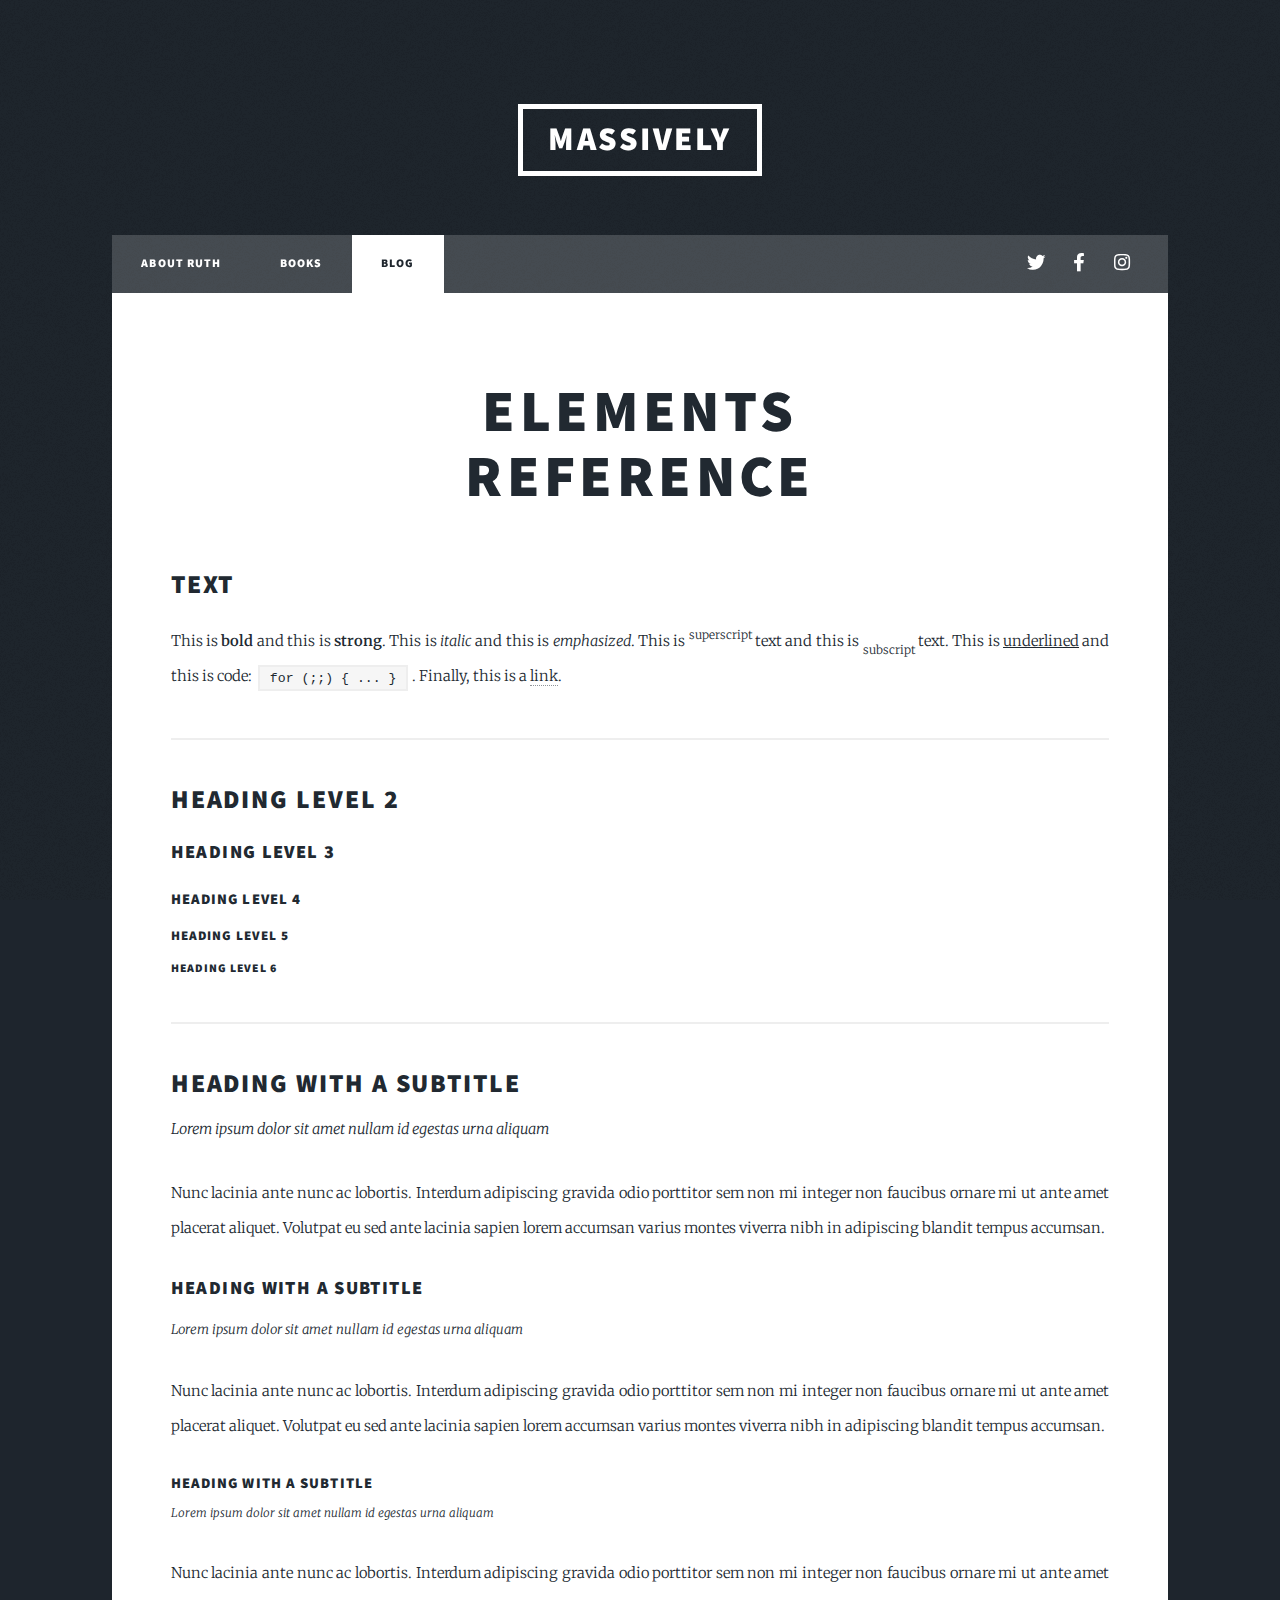
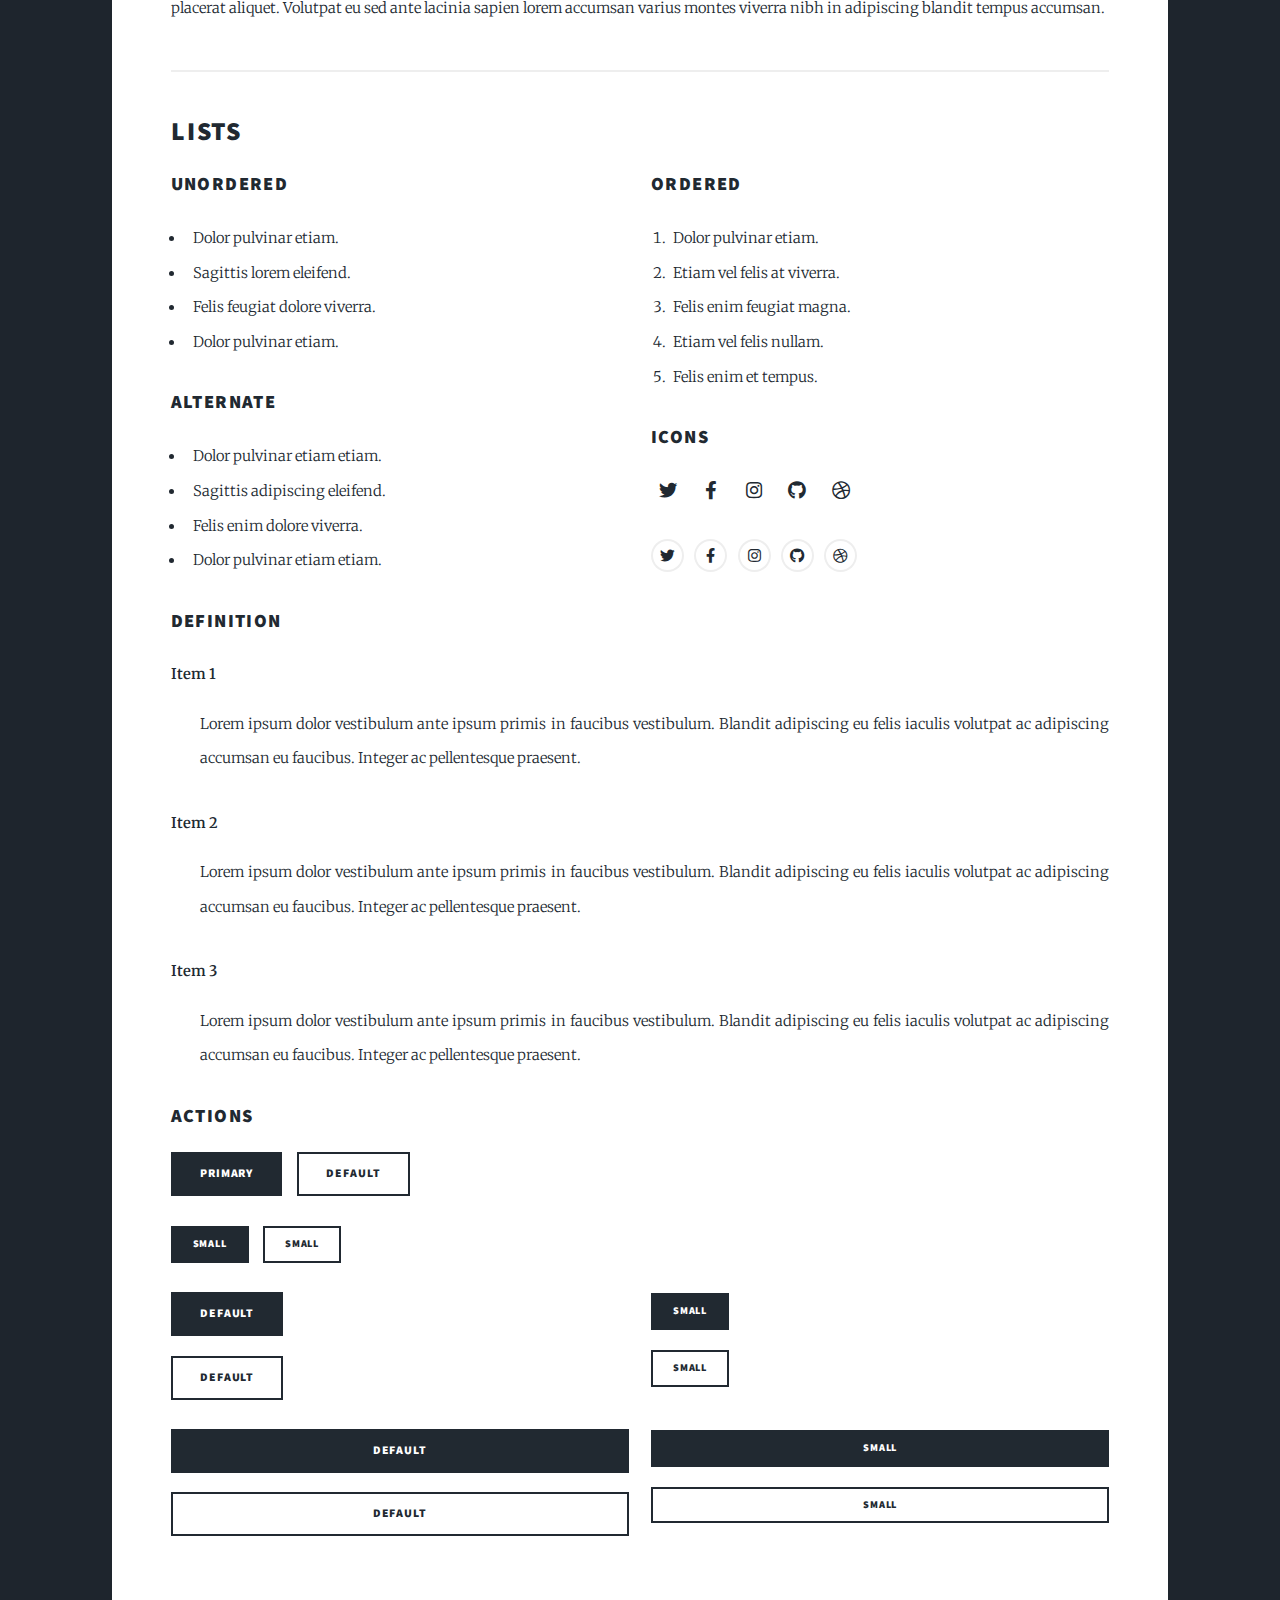
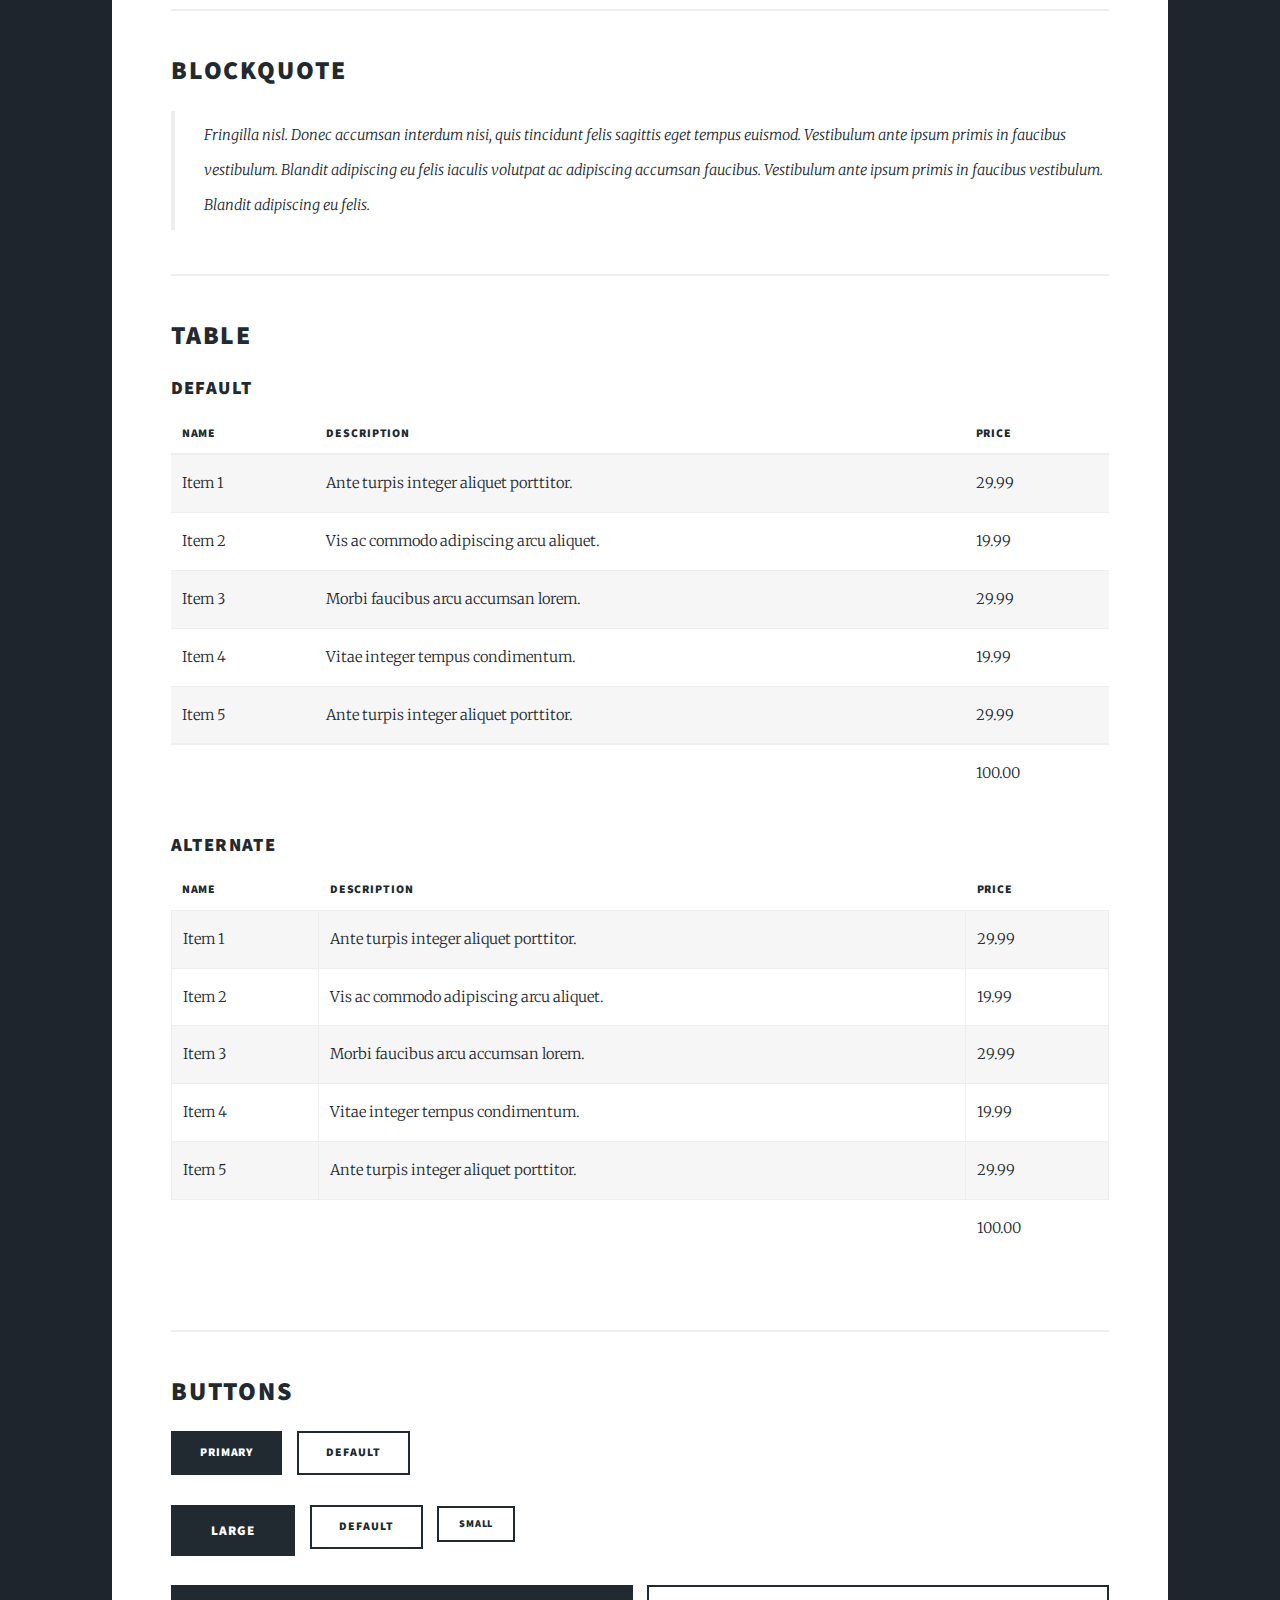
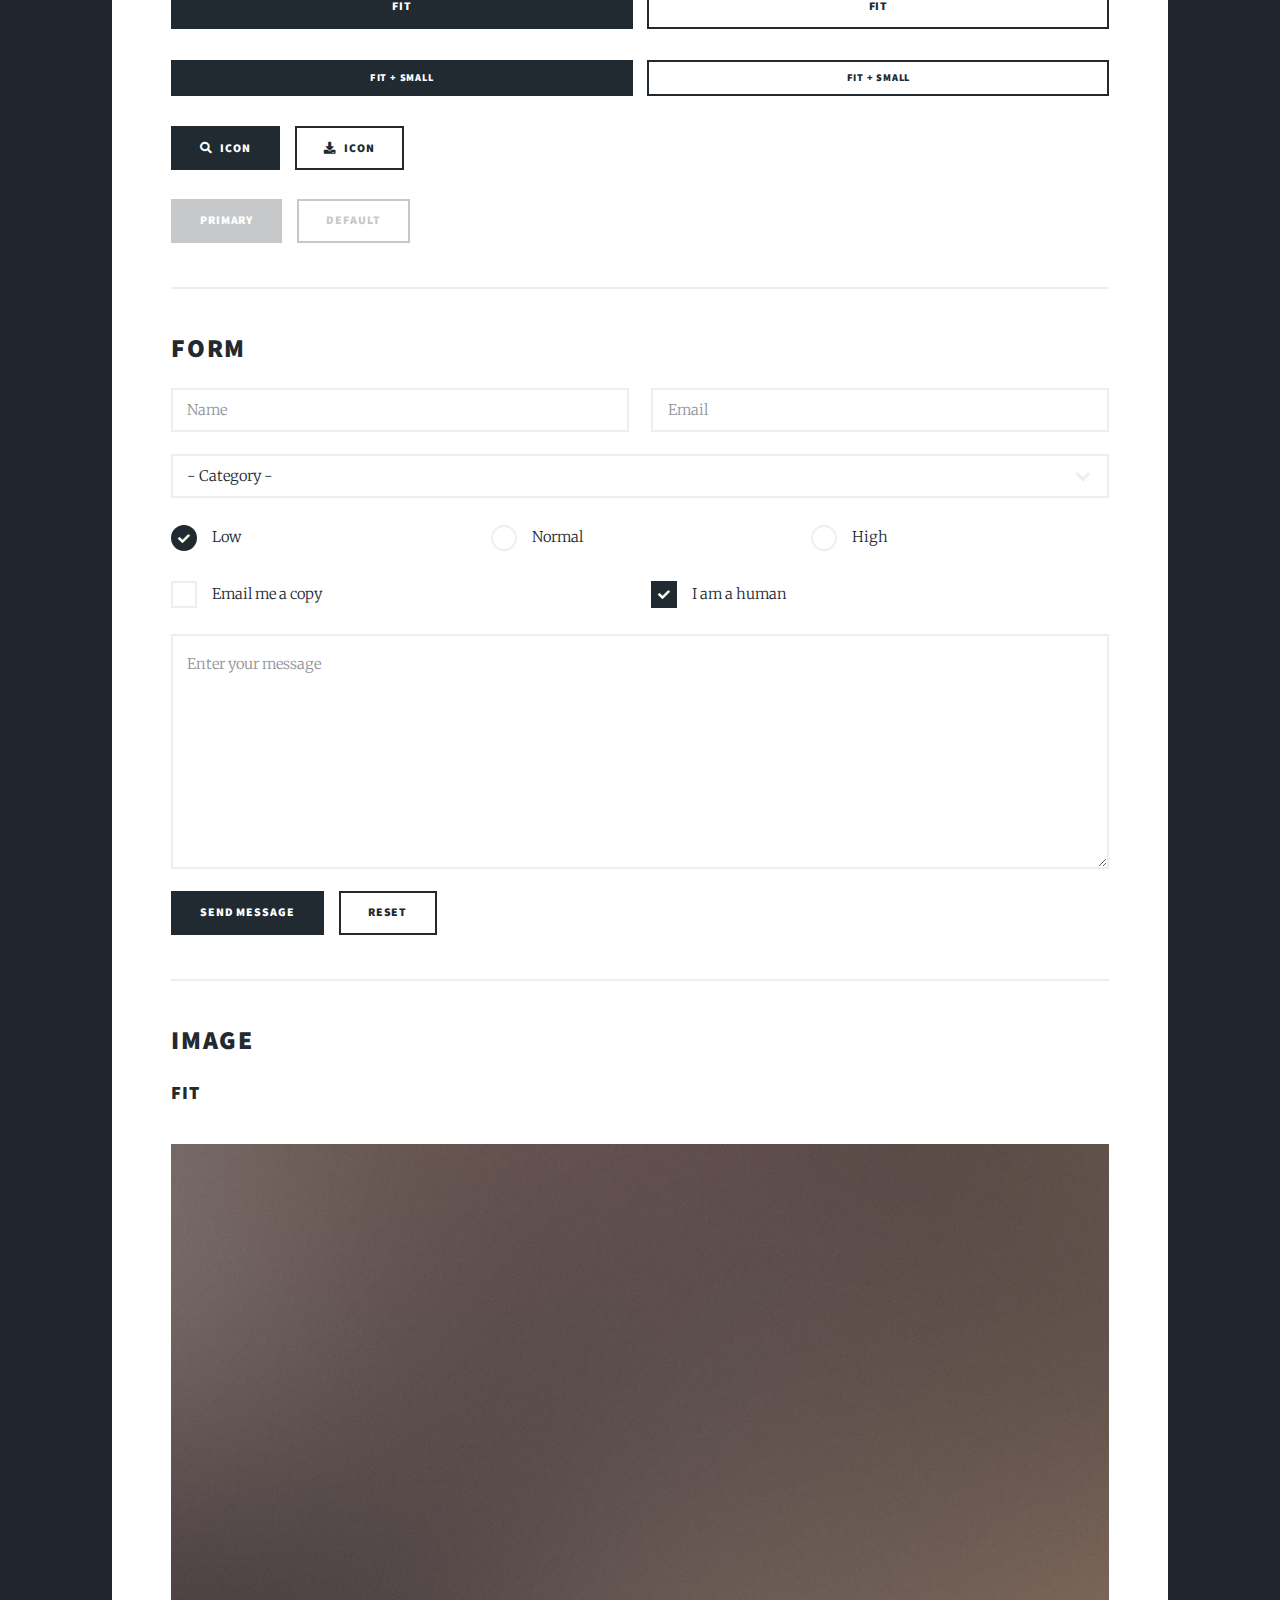
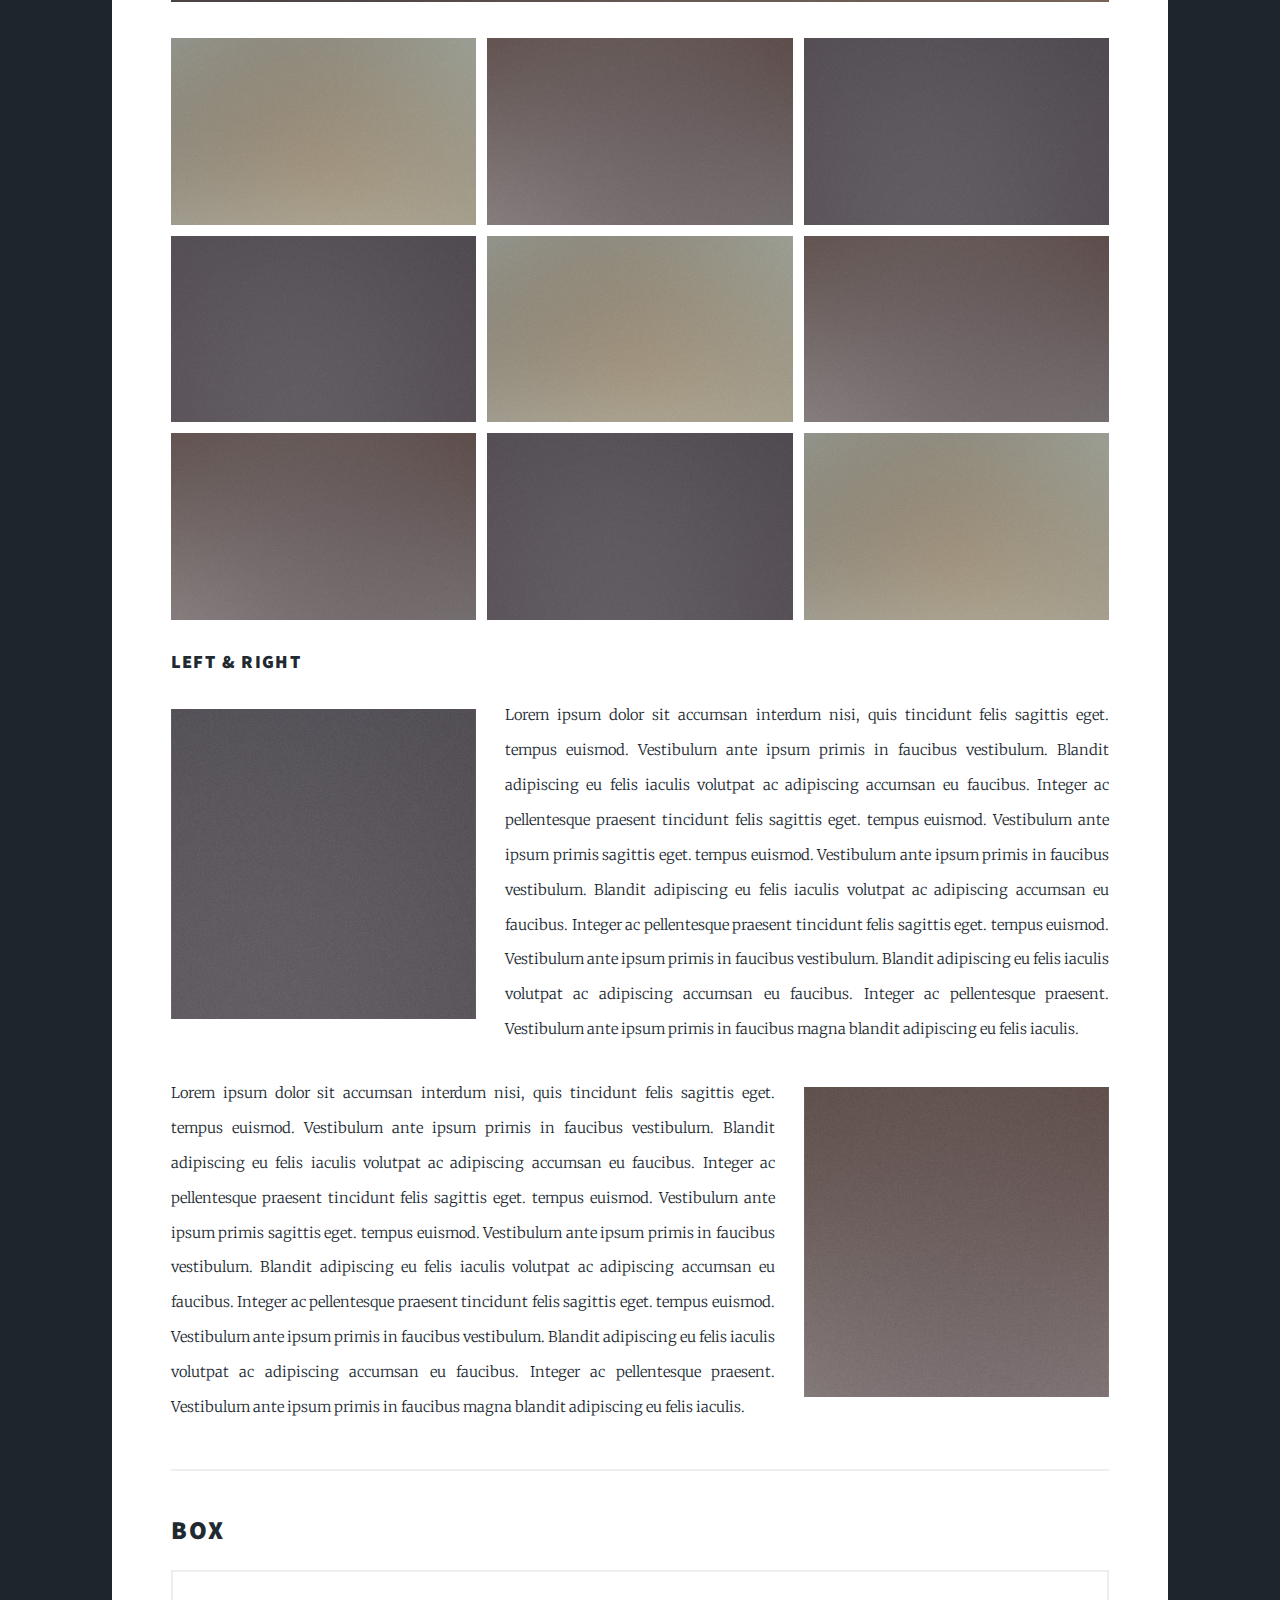
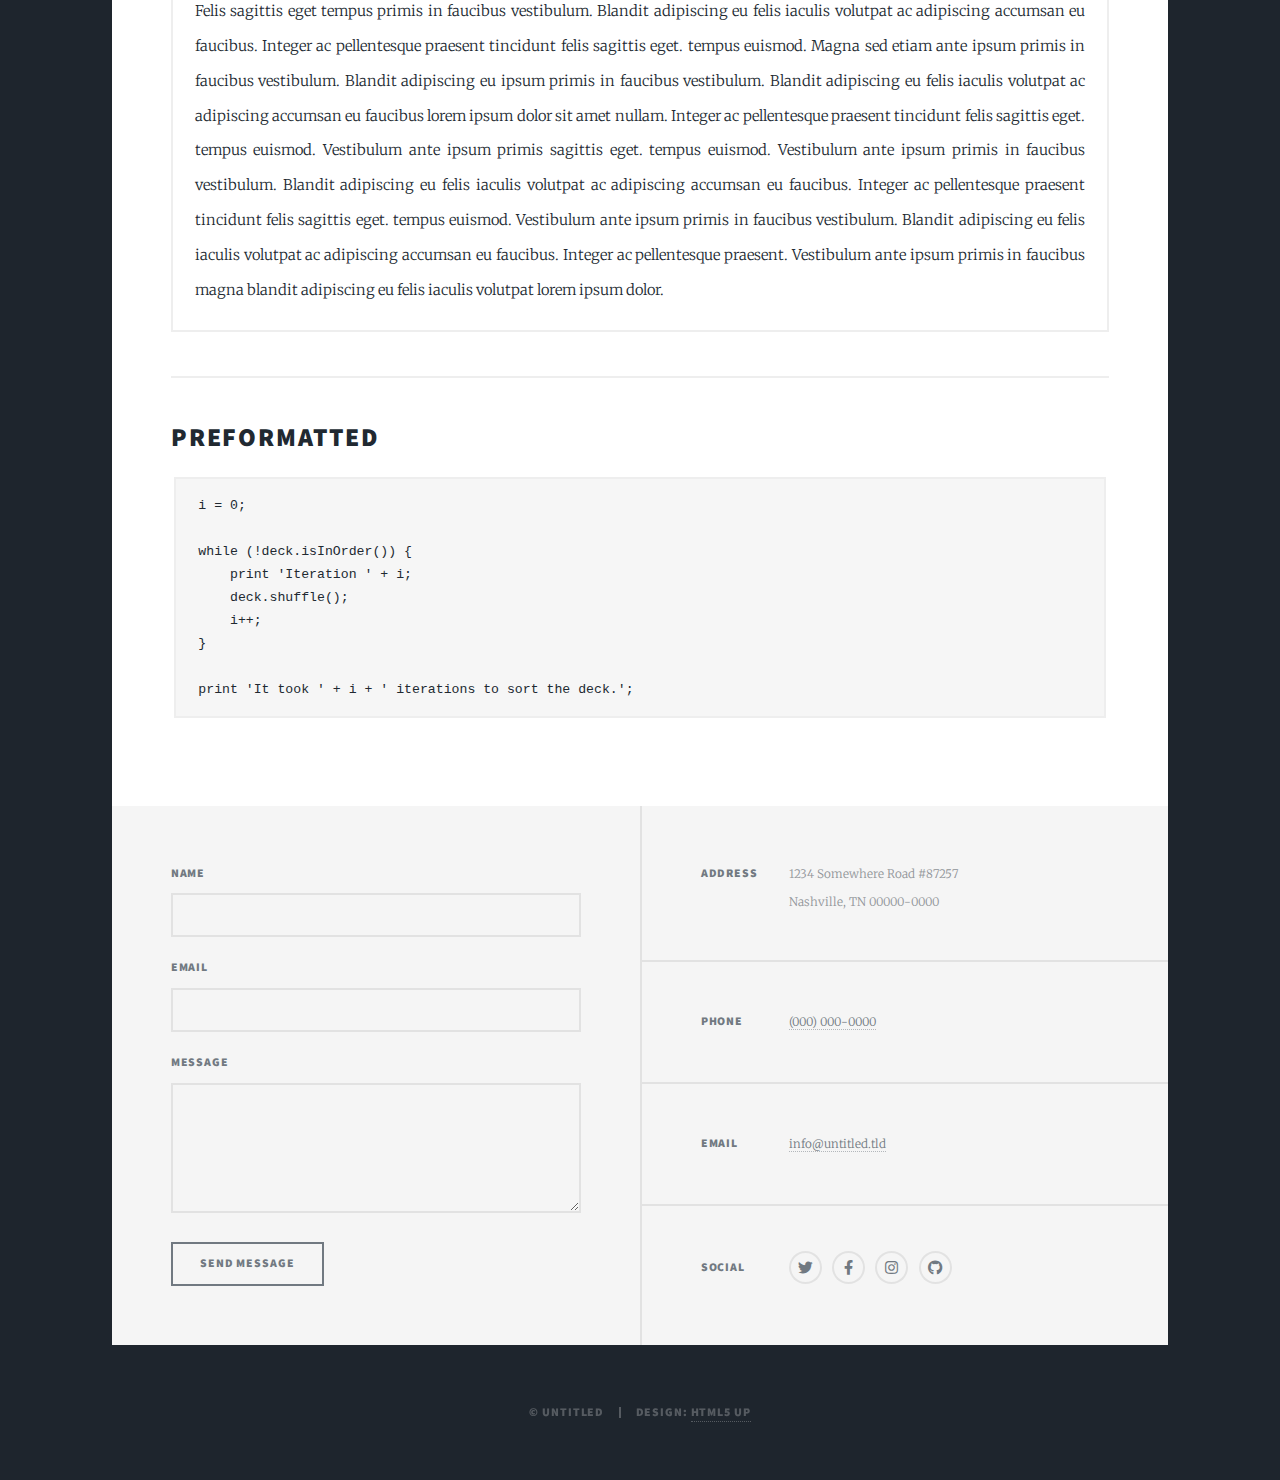
==== blog.html @ 045e9fd8 "basic changes" ====
<!DOCTYPE HTML>
<!--
	Massively by HTML5 UP
	html5up.net | @ajlkn
	Free for personal and commercial use under the CCA 3.0 license (html5up.net/license)
-->
<html>
	<head>
		<title>Elements Reference - Massively by HTML5 UP</title>
		<meta charset="utf-8" />
		<meta name="viewport" content="width=device-width, initial-scale=1, user-scalable=no" />
		<link rel="stylesheet" href="assets/css/main.css" />
		<noscript><link rel="stylesheet" href="assets/css/noscript.css" /></noscript>
	</head>
	<body class="is-preload">

		<!-- Wrapper -->
			<div id="wrapper">

				<!-- Header -->
					<header id="header">
						<a href="index.html" class="logo">Massively</a>
					</header>

				<!-- Nav -->
					<nav id="nav">
						<ul class="links">
							<li><a href="index.html">About Ruth</a></li>
							<li><a href="books.html">Books</a></li>
							<li class="active"><a href="blog.html">Blog</a></li>
						</ul>
						<ul class="icons">
							<li><a href="#" class="icon brands fa-twitter"><span class="label">Twitter</span></a></li>
							<li><a href="#" class="icon brands fa-facebook-f"><span class="label">Facebook</span></a></li>
							<li><a href="#" class="icon brands fa-instagram"><span class="label">Instagram</span></a></li>
						</ul>
					</nav>

				<!-- Main -->
					<div id="main">

						<!-- Post -->
							<section class="post">
								<header class="major">
									<h1>Elements<br />
									Reference</h1>
								</header>

								<!-- Text stuff -->
									<h2>Text</h2>
									<p>This is <b>bold</b> and this is <strong>strong</strong>. This is <i>italic</i> and this is <em>emphasized</em>.
									This is <sup>superscript</sup> text and this is <sub>subscript</sub> text.
									This is <u>underlined</u> and this is code: <code>for (;;) { ... }</code>.
									Finally, this is a <a href="#">link</a>.</p>
									<hr />
									<h2>Heading Level 2</h2>
									<h3>Heading Level 3</h3>
									<h4>Heading Level 4</h4>
									<h5>Heading Level 5</h5>
									<h6>Heading Level 6</h6>
									<hr />
									<header>
										<h2>Heading with a Subtitle</h2>
										<p>Lorem ipsum dolor sit amet nullam id egestas urna aliquam</p>
									</header>
									<p>Nunc lacinia ante nunc ac lobortis. Interdum adipiscing gravida odio porttitor sem non mi integer non faucibus ornare mi ut ante amet placerat aliquet. Volutpat eu sed ante lacinia sapien lorem accumsan varius montes viverra nibh in adipiscing blandit tempus accumsan.</p>
									<header>
										<h3>Heading with a Subtitle</h3>
										<p>Lorem ipsum dolor sit amet nullam id egestas urna aliquam</p>
									</header>
									<p>Nunc lacinia ante nunc ac lobortis. Interdum adipiscing gravida odio porttitor sem non mi integer non faucibus ornare mi ut ante amet placerat aliquet. Volutpat eu sed ante lacinia sapien lorem accumsan varius montes viverra nibh in adipiscing blandit tempus accumsan.</p>
									<header>
										<h4>Heading with a Subtitle</h4>
										<p>Lorem ipsum dolor sit amet nullam id egestas urna aliquam</p>
									</header>
									<p>Nunc lacinia ante nunc ac lobortis. Interdum adipiscing gravida odio porttitor sem non mi integer non faucibus ornare mi ut ante amet placerat aliquet. Volutpat eu sed ante lacinia sapien lorem accumsan varius montes viverra nibh in adipiscing blandit tempus accumsan.</p>

									<hr />

								<!-- Lists -->
									<h2>Lists</h2>
									<div class="row">
										<div class="col-6 col-12-small">

											<h3>Unordered</h3>
											<ul>
												<li>Dolor pulvinar etiam.</li>
												<li>Sagittis lorem eleifend.</li>
												<li>Felis feugiat dolore viverra.</li>
												<li>Dolor pulvinar etiam.</li>
											</ul>

											<h3>Alternate</h3>
											<ul class="alt">
												<li>Dolor pulvinar etiam etiam.</li>
												<li>Sagittis adipiscing eleifend.</li>
												<li>Felis enim dolore viverra.</li>
												<li>Dolor pulvinar etiam etiam.</li>
											</ul>

										</div>
										<div class="col-6 col-12-small">

											<h3>Ordered</h3>
											<ol>
												<li>Dolor pulvinar etiam.</li>
												<li>Etiam vel felis at viverra.</li>
												<li>Felis enim feugiat magna.</li>
												<li>Etiam vel felis nullam.</li>
												<li>Felis enim et tempus.</li>
											</ol>

											<h3>Icons</h3>
											<ul class="icons">
												<li><a href="#" class="icon brands fa-twitter"><span class="label">Twitter</span></a></li>
												<li><a href="#" class="icon brands fa-facebook-f"><span class="label">Facebook</span></a></li>
												<li><a href="#" class="icon brands fa-instagram"><span class="label">Instagram</span></a></li>
												<li><a href="#" class="icon brands fa-github"><span class="label">Github</span></a></li>
												<li><a href="#" class="icon brands fa-dribbble"><span class="label">Dribbble</span></a></li>
											</ul>
											<ul class="icons alt">
												<li><a href="#" class="icon brands alt fa-twitter"><span class="label">Twitter</span></a></li>
												<li><a href="#" class="icon brands alt fa-facebook-f"><span class="label">Facebook</span></a></li>
												<li><a href="#" class="icon brands alt fa-instagram"><span class="label">Instagram</span></a></li>
												<li><a href="#" class="icon brands alt fa-github"><span class="label">Github</span></a></li>
												<li><a href="#" class="icon brands alt fa-dribbble"><span class="label">Dribbble</span></a></li>
											</ul>

										</div>
									</div>
									<h3>Definition</h3>
									<dl>
										<dt>Item 1</dt>
										<dd>
											<p>Lorem ipsum dolor vestibulum ante ipsum primis in faucibus vestibulum. Blandit adipiscing eu felis iaculis volutpat ac adipiscing accumsan eu faucibus. Integer ac pellentesque praesent.</p>
										</dd>
										<dt>Item 2</dt>
										<dd>
											<p>Lorem ipsum dolor vestibulum ante ipsum primis in faucibus vestibulum. Blandit adipiscing eu felis iaculis volutpat ac adipiscing accumsan eu faucibus. Integer ac pellentesque praesent.</p>
										</dd>
										<dt>Item 3</dt>
										<dd>
											<p>Lorem ipsum dolor vestibulum ante ipsum primis in faucibus vestibulum. Blandit adipiscing eu felis iaculis volutpat ac adipiscing accumsan eu faucibus. Integer ac pellentesque praesent.</p>
										</dd>
									</dl>

									<h3>Actions</h3>
									<ul class="actions">
										<li><a href="#" class="button primary">Primary</a></li>
										<li><a href="#" class="button">Default</a></li>
									</ul>
									<ul class="actions small">
										<li><a href="#" class="button primary small">Small</a></li>
										<li><a href="#" class="button small">Small</a></li>
									</ul>
									<div class="row">
										<div class="col-6 col-12-small">
											<ul class="actions stacked">
												<li><a href="#" class="button primary">Default</a></li>
												<li><a href="#" class="button">Default</a></li>
											</ul>
										</div>
										<div class="col-6 col-12-small">
											<ul class="actions stacked">
												<li><a href="#" class="button primary small">Small</a></li>
												<li><a href="#" class="button small">Small</a></li>
											</ul>
										</div>
									</div>
									<div class="row">
										<div class="col-6 col-12-small">
											<ul class="actions stacked">
												<li><a href="#" class="button primary fit">Default</a></li>
												<li><a href="#" class="button fit">Default</a></li>
											</ul>
										</div>
										<div class="col-6 col-12-small">
											<ul class="actions stacked">
												<li><a href="#" class="button primary small fit">Small</a></li>
												<li><a href="#" class="button small fit">Small</a></li>
											</ul>
										</div>
									</div>

									<hr />

								<!-- Blockquote -->
									<h2>Blockquote</h2>
									<blockquote>Fringilla nisl. Donec accumsan interdum nisi, quis tincidunt felis sagittis eget tempus euismod. Vestibulum ante ipsum primis in faucibus vestibulum. Blandit adipiscing eu felis iaculis volutpat ac adipiscing accumsan faucibus. Vestibulum ante ipsum primis in faucibus vestibulum. Blandit adipiscing eu felis.</blockquote>

									<hr />

								<!-- Table -->
									<h2>Table</h2>

									<h3>Default</h3>
									<div class="table-wrapper">
										<table>
											<thead>
												<tr>
													<th>Name</th>
													<th>Description</th>
													<th>Price</th>
												</tr>
											</thead>
											<tbody>
												<tr>
													<td>Item 1</td>
													<td>Ante turpis integer aliquet porttitor.</td>
													<td>29.99</td>
												</tr>
												<tr>
													<td>Item 2</td>
													<td>Vis ac commodo adipiscing arcu aliquet.</td>
													<td>19.99</td>
												</tr>
												<tr>
													<td>Item 3</td>
													<td> Morbi faucibus arcu accumsan lorem.</td>
													<td>29.99</td>
												</tr>
												<tr>
													<td>Item 4</td>
													<td>Vitae integer tempus condimentum.</td>
													<td>19.99</td>
												</tr>
												<tr>
													<td>Item 5</td>
													<td>Ante turpis integer aliquet porttitor.</td>
													<td>29.99</td>
												</tr>
											</tbody>
											<tfoot>
												<tr>
													<td colspan="2"></td>
													<td>100.00</td>
												</tr>
											</tfoot>
										</table>
									</div>

									<h3>Alternate</h3>
									<div class="table-wrapper">
										<table class="alt">
											<thead>
												<tr>
													<th>Name</th>
													<th>Description</th>
													<th>Price</th>
												</tr>
											</thead>
											<tbody>
												<tr>
													<td>Item 1</td>
													<td>Ante turpis integer aliquet porttitor.</td>
													<td>29.99</td>
												</tr>
												<tr>
													<td>Item 2</td>
													<td>Vis ac commodo adipiscing arcu aliquet.</td>
													<td>19.99</td>
												</tr>
												<tr>
													<td>Item 3</td>
													<td> Morbi faucibus arcu accumsan lorem.</td>
													<td>29.99</td>
												</tr>
												<tr>
													<td>Item 4</td>
													<td>Vitae integer tempus condimentum.</td>
													<td>19.99</td>
												</tr>
												<tr>
													<td>Item 5</td>
													<td>Ante turpis integer aliquet porttitor.</td>
													<td>29.99</td>
												</tr>
											</tbody>
											<tfoot>
												<tr>
													<td colspan="2"></td>
													<td>100.00</td>
												</tr>
											</tfoot>
										</table>
									</div>

									<hr />

								<!-- Buttons -->
									<h2>Buttons</h2>
									<ul class="actions">
										<li><a href="#" class="button primary">Primary</a></li>
										<li><a href="#" class="button">Default</a></li>
									</ul>
									<ul class="actions">
										<li><a href="#" class="button primary large">Large</a></li>
										<li><a href="#" class="button">Default</a></li>
										<li><a href="#" class="button small">Small</a></li>
									</ul>
									<ul class="actions fit">
										<li><a href="#" class="button primary fit">Fit</a></li>
										<li><a href="#" class="button fit">Fit</a></li>
									</ul>
									<ul class="actions fit small">
										<li><a href="#" class="button primary fit small">Fit + Small</a></li>
										<li><a href="#" class="button fit small">Fit + Small</a></li>
									</ul>
									<ul class="actions">
										<li><a href="#" class="button primary icon solid fa-search">Icon</a></li>
										<li><a href="#" class="button icon solid fa-download">Icon</a></li>
									</ul>
									<ul class="actions">
										<li><span class="button primary disabled">Primary</span></li>
										<li><span class="button disabled">Default</span></li>
									</ul>

									<hr />

								<!-- Form -->
									<h2>Form</h2>

									<form method="post" action="#">
										<div class="row gtr-uniform">
											<div class="col-6 col-12-xsmall">
												<input type="text" name="demo-name" id="demo-name" value="" placeholder="Name" />
											</div>
											<div class="col-6 col-12-xsmall">
												<input type="email" name="demo-email" id="demo-email" value="" placeholder="Email" />
											</div>
											<!-- Break -->
											<div class="col-12">
												<select name="demo-category" id="demo-category">
													<option value="">- Category -</option>
													<option value="1">Manufacturing</option>
													<option value="1">Shipping</option>
													<option value="1">Administration</option>
													<option value="1">Human Resources</option>
												</select>
											</div>
											<!-- Break -->
											<div class="col-4 col-12-small">
												<input type="radio" id="demo-priority-low" name="demo-priority" checked>
												<label for="demo-priority-low">Low</label>
											</div>
											<div class="col-4 col-12-small">
												<input type="radio" id="demo-priority-normal" name="demo-priority">
												<label for="demo-priority-normal">Normal</label>
											</div>
											<div class="col-4 col-12-small">
												<input type="radio" id="demo-priority-high" name="demo-priority">
												<label for="demo-priority-high">High</label>
											</div>
											<!-- Break -->
											<div class="col-6 col-12-small">
												<input type="checkbox" id="demo-copy" name="demo-copy">
												<label for="demo-copy">Email me a copy</label>
											</div>
											<div class="col-6 col-12-small">
												<input type="checkbox" id="demo-human" name="demo-human" checked>
												<label for="demo-human">I am a human</label>
											</div>
											<!-- Break -->
											<div class="col-12">
												<textarea name="demo-message" id="demo-message" placeholder="Enter your message" rows="6"></textarea>
											</div>
											<!-- Break -->
											<div class="col-12">
												<ul class="actions">
													<li><input type="submit" value="Send Message" class="primary" /></li>
													<li><input type="reset" value="Reset" /></li>
												</ul>
											</div>
										</div>
									</form>

									<hr />

								<!-- Image -->
									<h2>Image</h2>

									<h3>Fit</h3>
									<span class="image fit"><img src="images/pic01.jpg" alt="" /></span>
									<div class="box alt">
										<div class="row gtr-50 gtr-uniform">
											<div class="col-4"><span class="image fit"><img src="images/pic02.jpg" alt="" /></span></div>
											<div class="col-4"><span class="image fit"><img src="images/pic03.jpg" alt="" /></span></div>
											<div class="col-4"><span class="image fit"><img src="images/pic04.jpg" alt="" /></span></div>
											<!-- Break -->
											<div class="col-4"><span class="image fit"><img src="images/pic04.jpg" alt="" /></span></div>
											<div class="col-4"><span class="image fit"><img src="images/pic02.jpg" alt="" /></span></div>
											<div class="col-4"><span class="image fit"><img src="images/pic03.jpg" alt="" /></span></div>
											<!-- Break -->
											<div class="col-4"><span class="image fit"><img src="images/pic03.jpg" alt="" /></span></div>
											<div class="col-4"><span class="image fit"><img src="images/pic04.jpg" alt="" /></span></div>
											<div class="col-4"><span class="image fit"><img src="images/pic02.jpg" alt="" /></span></div>
										</div>
									</div>

									<h3>Left &amp; Right</h3>
									<p><span class="image left"><img src="images/pic08.jpg" alt="" /></span>Lorem ipsum dolor sit accumsan interdum nisi, quis tincidunt felis sagittis eget. tempus euismod. Vestibulum ante ipsum primis in faucibus vestibulum. Blandit adipiscing eu felis iaculis volutpat ac adipiscing accumsan eu faucibus. Integer ac pellentesque praesent tincidunt felis sagittis eget. tempus euismod. Vestibulum ante ipsum primis sagittis eget. tempus euismod. Vestibulum ante ipsum primis in faucibus vestibulum. Blandit adipiscing eu felis iaculis volutpat ac adipiscing accumsan eu faucibus. Integer ac pellentesque praesent tincidunt felis sagittis eget. tempus euismod. Vestibulum ante ipsum primis in faucibus vestibulum. Blandit adipiscing eu felis iaculis volutpat ac adipiscing accumsan eu faucibus. Integer ac pellentesque praesent. Vestibulum ante ipsum primis in faucibus magna blandit adipiscing eu felis iaculis.</p>
									<p><span class="image right"><img src="images/pic09.jpg" alt="" /></span>Lorem ipsum dolor sit accumsan interdum nisi, quis tincidunt felis sagittis eget. tempus euismod. Vestibulum ante ipsum primis in faucibus vestibulum. Blandit adipiscing eu felis iaculis volutpat ac adipiscing accumsan eu faucibus. Integer ac pellentesque praesent tincidunt felis sagittis eget. tempus euismod. Vestibulum ante ipsum primis sagittis eget. tempus euismod. Vestibulum ante ipsum primis in faucibus vestibulum. Blandit adipiscing eu felis iaculis volutpat ac adipiscing accumsan eu faucibus. Integer ac pellentesque praesent tincidunt felis sagittis eget. tempus euismod. Vestibulum ante ipsum primis in faucibus vestibulum. Blandit adipiscing eu felis iaculis volutpat ac adipiscing accumsan eu faucibus. Integer ac pellentesque praesent. Vestibulum ante ipsum primis in faucibus magna blandit adipiscing eu felis iaculis.</p>

									<hr />

								<!-- Box -->
									<h2>Box</h2>
									<div class="box">
										<p>Felis sagittis eget tempus primis in faucibus vestibulum. Blandit adipiscing eu felis iaculis volutpat ac adipiscing accumsan eu faucibus. Integer ac pellentesque praesent tincidunt felis sagittis eget. tempus euismod. Magna sed etiam ante ipsum primis in faucibus vestibulum. Blandit adipiscing eu ipsum primis in faucibus vestibulum. Blandit adipiscing eu felis iaculis volutpat ac adipiscing accumsan eu faucibus lorem ipsum dolor sit amet nullam. Integer ac pellentesque praesent tincidunt felis sagittis eget. tempus euismod. Vestibulum ante ipsum primis sagittis eget. tempus euismod. Vestibulum ante ipsum primis in faucibus vestibulum. Blandit adipiscing eu felis iaculis volutpat ac adipiscing accumsan eu faucibus. Integer ac pellentesque praesent tincidunt felis sagittis eget. tempus euismod. Vestibulum ante ipsum primis in faucibus vestibulum. Blandit adipiscing eu felis iaculis volutpat ac adipiscing accumsan eu faucibus. Integer ac pellentesque praesent. Vestibulum ante ipsum primis in faucibus magna blandit adipiscing eu felis iaculis volutpat lorem ipsum dolor.</p>
									</div>

									<hr />

								<!-- Preformatted Code -->
									<h2>Preformatted</h2>
									<pre><code>i = 0;

while (!deck.isInOrder()) {
    print 'Iteration ' + i;
    deck.shuffle();
    i++;
}

print 'It took ' + i + ' iterations to sort the deck.';
</code></pre>

							</section>

					</div>

				<!-- Footer -->
					<footer id="footer">
						<section>
							<form method="post" action="#">
								<div class="fields">
									<div class="field">
										<label for="name">Name</label>
										<input type="text" name="name" id="name" />
									</div>
									<div class="field">
										<label for="email">Email</label>
										<input type="text" name="email" id="email" />
									</div>
									<div class="field">
										<label for="message">Message</label>
										<textarea name="message" id="message" rows="3"></textarea>
									</div>
								</div>
								<ul class="actions">
									<li><input type="submit" value="Send Message" /></li>
								</ul>
							</form>
						</section>
						<section class="split contact">
							<section class="alt">
								<h3>Address</h3>
								<p>1234 Somewhere Road #87257<br />
								Nashville, TN 00000-0000</p>
							</section>
							<section>
								<h3>Phone</h3>
								<p><a href="#">(000) 000-0000</a></p>
							</section>
							<section>
								<h3>Email</h3>
								<p><a href="#">info@untitled.tld</a></p>
							</section>
							<section>
								<h3>Social</h3>
								<ul class="icons alt">
									<li><a href="#" class="icon brands alt fa-twitter"><span class="label">Twitter</span></a></li>
									<li><a href="#" class="icon brands alt fa-facebook-f"><span class="label">Facebook</span></a></li>
									<li><a href="#" class="icon brands alt fa-instagram"><span class="label">Instagram</span></a></li>
									<li><a href="#" class="icon brands alt fa-github"><span class="label">GitHub</span></a></li>
								</ul>
							</section>
						</section>
					</footer>

				<!-- Copyright -->
					<div id="copyright">
						<ul><li>&copy; Untitled</li><li>Design: <a href="https://html5up.net">HTML5 UP</a></li></ul>
					</div>

			</div>

		<!-- Scripts -->
			<script src="assets/js/jquery.min.js"></script>
			<script src="assets/js/jquery.scrollex.min.js"></script>
			<script src="assets/js/jquery.scrolly.min.js"></script>
			<script src="assets/js/browser.min.js"></script>
			<script src="assets/js/breakpoints.min.js"></script>
			<script src="assets/js/util.js"></script>
			<script src="assets/js/main.js"></script>

	</body>
</html>
---- assets/css/main.css ----
@import url(fontawesome-all.min.css);
@import url("https://fonts.googleapis.com/css?family=Merriweather:300,700,300italic,700italic|Source+Sans+Pro:900");

/*
	Massively by HTML5 UP
	html5up.net | @ajlkn
	Free for personal and commercial use under the CCA 3.0 license (html5up.net/license)
*/

html, body, div, span, applet, object,
iframe, h1, h2, h3, h4, h5, h6, p, blockquote,
pre, a, abbr, acronym, address, big, cite,
code, del, dfn, em, img, ins, kbd, q, s, samp,
small, strike, strong, sub, sup, tt, var, b,
u, i, center, dl, dt, dd, ol, ul, li, fieldset,
form, label, legend, table, caption, tbody,
tfoot, thead, tr, th, td, article, aside,
canvas, details, embed, figure, figcaption,
footer, header, hgroup, menu, nav, output, ruby,
section, summary, time, mark, audio, video {
	margin: 0;
	padding: 0;
	border: 0;
	font-size: 100%;
	font: inherit;
	vertical-align: baseline;}

article, aside, details, figcaption, figure,
footer, header, hgroup, menu, nav, section {
	display: block;}

body {
	line-height: 1;
}

ol, ul {
	list-style: none;
}

blockquote, q {
	quotes: none;
}

	blockquote:before, blockquote:after, q:before, q:after {
		content: '';
		content: none;
	}

table {
	border-collapse: collapse;
	border-spacing: 0;
}

body {
	-webkit-text-size-adjust: none;
}

mark {
	background-color: transparent;
	color: inherit;
}

input::-moz-focus-inner {
	border: 0;
	padding: 0;
}

input, select, textarea {
	-moz-appearance: none;
	-webkit-appearance: none;
	-ms-appearance: none;
	appearance: none;
}

/* Basic */

	@-ms-viewport {
		width: device-width;
	}

	body {
		-ms-overflow-style: scrollbar;
	}

	@media screen and (max-width: 480px) {

		html, body {
			min-width: 320px;
		}

	}

	html {
		box-sizing: border-box;
	}

	*, *:before, *:after {
		box-sizing: inherit;
	}

	body {
		background-color: #1e252d;
	}

		body.is-preload *, body.is-preload *:before, body.is-preload *:after {
			-moz-animation: none !important;
			-webkit-animation: none !important;
			-ms-animation: none !important;
			animation: none !important;
			-moz-transition: none !important;
			-webkit-transition: none !important;
			-ms-transition: none !important;
			transition: none !important;
		}

/* Type */

	html {
		font-size: 16pt;
	}

		@media screen and (max-width: 1680px) {

			html {
				font-size: 12pt;
			}

		}

		@media screen and (max-width: 1280px) {

			html {
				font-size: 11pt;
			}

		}

		@media screen and (max-width: 360px) {

			html {
				font-size: 10pt;
			}

		}

	body {
		color: #212931;
	}

	body, input, select, textarea {
		font-family: "Merriweather", Georgia, serif;
		font-weight: 300;
		font-size: 1rem;
		line-height: 2.375;
	}

	a {
		-moz-transition: color 0.2s ease-in-out, background-color 0.2s ease-in-out, border-color 0.2s ease-in-out, box-shadow 0.2s ease-in-out;
		-webkit-transition: color 0.2s ease-in-out, background-color 0.2s ease-in-out, border-color 0.2s ease-in-out, box-shadow 0.2s ease-in-out;
		-ms-transition: color 0.2s ease-in-out, background-color 0.2s ease-in-out, border-color 0.2s ease-in-out, box-shadow 0.2s ease-in-out;
		transition: color 0.2s ease-in-out, background-color 0.2s ease-in-out, border-color 0.2s ease-in-out, box-shadow 0.2s ease-in-out;
		border-bottom: dotted 1px;
		text-decoration: none;
	}

		a:hover {
			border-bottom-color: transparent;
		}

	strong, b {
		font-weight: 600;
	}

	em, i {
		font-style: italic;
	}

	p {
		text-align: justify;
		margin: 0 0 2rem 0;
	}

	h1, h2, h3, h4, h5, h6 {
		font-family: "Source Sans Pro", Helvetica, sans-serif;
		font-weight: 900;
		line-height: 1.5;
		letter-spacing: 0.075em;
		text-transform: uppercase;
		margin: 0 0 1rem 0;
	}

		h1 a, h2 a, h3 a, h4 a, h5 a, h6 a {
			border-bottom: 0;
			color: inherit;
			text-decoration: none;
		}

	h1 {
		font-size: 4rem;
		line-height: 1.1;
		margin: 0 0 2rem 0;
	}

	h2 {
		font-size: 1.75rem;
		line-height: 1.3;
		margin: 0 0 1.5rem 0;
	}

	h3 {
		font-size: 1.25rem;
		margin: 0 0 1.5rem 0;
	}

	h4 {
		font-size: 1rem;
	}

	h5 {
		font-size: 0.9rem;
	}

	h6 {
		font-size: 0.8rem;
	}

	sub {
		font-size: 0.8rem;
		position: relative;
		top: 0.5rem;
	}

	sup {
		font-size: 0.8rem;
		position: relative;
		top: -0.5rem;
	}

	blockquote {
		border-left: solid 4px;
		font-style: italic;
		margin: 0 0 2rem 0;
		padding: 0.5rem 0 0.5rem 2rem;
	}

	code {
		border: solid 2px;
		font-family: "Courier New", monospace;
		font-size: 0.9rem;
		margin: 0 0.25rem;
		padding: 0.25rem 0.65rem;
	}

	pre {
		-webkit-overflow-scrolling: touch;
		font-family: "Courier New", monospace;
		font-size: 0.9rem;
		margin: 0 0 2rem 0;
	}

		pre code {
			display: block;
			line-height: 1.75;
			padding: 1rem 1.5rem;
			overflow-x: auto;
		}

	hr {
		border: 0;
		border-bottom: solid 2px;
		margin: 3rem 0;
	}

		hr.major {
			margin: 5rem 0;
		}

	.align-left {
		text-align: left;
	}

	.align-center {
		text-align: center;
	}

	.align-right {
		text-align: right;
	}

	input, select, textarea {
		color: #212931;
	}

	a {
		color: #212931;
		border-bottom-color: rgba(33, 41, 49, 0.5);
	}

		a:hover {
			border-bottom-color: transparent;
			color: #18bfef !important;
		}

	strong, b {
		color: #212931;
	}

	h1, h2, h3, h4, h5, h6 {
		color: #212931;
	}

	blockquote {
		border-left-color: #eeeeee;
	}

	code {
		background: rgba(220, 220, 220, 0.25);
		border-color: #eeeeee;
	}

	hr {
		border-bottom-color: #eeeeee;
	}

/* Row */

	.row {
		display: flex;
		flex-wrap: wrap;
		box-sizing: border-box;
		align-items: stretch;
	}

		.row > * {
			box-sizing: border-box;
		}

		.row.gtr-uniform > * > :last-child {
			margin-bottom: 0;
		}

		.row.aln-left {
			justify-content: flex-start;
		}

		.row.aln-center {
			justify-content: center;
		}

		.row.aln-right {
			justify-content: flex-end;
		}

		.row.aln-top {
			align-items: flex-start;
		}

		.row.aln-middle {
			align-items: center;
		}

		.row.aln-bottom {
			align-items: flex-end;
		}

		.row > .imp {
			order: -1;
		}

		.row > .col-1 {
			width: 8.33333%;
		}

		.row > .off-1 {
			margin-left: 8.33333%;
		}

		.row > .col-2 {
			width: 16.66667%;
		}

		.row > .off-2 {
			margin-left: 16.66667%;
		}

		.row > .col-3 {
			width: 25%;
		}

		.row > .off-3 {
			margin-left: 25%;
		}

		.row > .col-4 {
			width: 33.33333%;
		}

		.row > .off-4 {
			margin-left: 33.33333%;
		}

		.row > .col-5 {
			width: 41.66667%;
		}

		.row > .off-5 {
			margin-left: 41.66667%;
		}

		.row > .col-6 {
			width: 50%;
		}

		.row > .off-6 {
			margin-left: 50%;
		}

		.row > .col-7 {
			width: 58.33333%;
		}

		.row > .off-7 {
			margin-left: 58.33333%;
		}

		.row > .col-8 {
			width: 66.66667%;
		}

		.row > .off-8 {
			margin-left: 66.66667%;
		}

		.row > .col-9 {
			width: 75%;
		}

		.row > .off-9 {
			margin-left: 75%;
		}

		.row > .col-10 {
			width: 83.33333%;
		}

		.row > .off-10 {
			margin-left: 83.33333%;
		}

		.row > .col-11 {
			width: 91.66667%;
		}

		.row > .off-11 {
			margin-left: 91.66667%;
		}

		.row > .col-12 {
			width: 100%;
		}

		.row > .off-12 {
			margin-left: 100%;
		}

		.row.gtr-0 {
			margin-top: 0;
			margin-left: 0rem;
		}

			.row.gtr-0 > * {
				padding: 0 0 0 0rem;
			}

			.row.gtr-0.gtr-uniform {
				margin-top: 0rem;
			}

				.row.gtr-0.gtr-uniform > * {
					padding-top: 0rem;
				}

		.row.gtr-25 {
			margin-top: 0;
			margin-left: -0.375rem;
		}

			.row.gtr-25 > * {
				padding: 0 0 0 0.375rem;
			}

			.row.gtr-25.gtr-uniform {
				margin-top: -0.375rem;
			}

				.row.gtr-25.gtr-uniform > * {
					padding-top: 0.375rem;
				}

		.row.gtr-50 {
			margin-top: 0;
			margin-left: -0.75rem;
		}

			.row.gtr-50 > * {
				padding: 0 0 0 0.75rem;
			}

			.row.gtr-50.gtr-uniform {
				margin-top: -0.75rem;
			}

				.row.gtr-50.gtr-uniform > * {
					padding-top: 0.75rem;
				}

		.row {
			margin-top: 0;
			margin-left: -1.5rem;
		}

			.row > * {
				padding: 0 0 0 1.5rem;
			}

			.row.gtr-uniform {
				margin-top: -1.5rem;
			}

				.row.gtr-uniform > * {
					padding-top: 1.5rem;
				}

		.row.gtr-150 {
			margin-top: 0;
			margin-left: -2.25rem;
		}

			.row.gtr-150 > * {
				padding: 0 0 0 2.25rem;
			}

			.row.gtr-150.gtr-uniform {
				margin-top: -2.25rem;
			}

				.row.gtr-150.gtr-uniform > * {
					padding-top: 2.25rem;
				}

		.row.gtr-200 {
			margin-top: 0;
			margin-left: -3rem;
		}

			.row.gtr-200 > * {
				padding: 0 0 0 3rem;
			}

			.row.gtr-200.gtr-uniform {
				margin-top: -3rem;
			}

				.row.gtr-200.gtr-uniform > * {
					padding-top: 3rem;
				}

		@media screen and (max-width: 1680px) {

			.row {
				display: flex;
				flex-wrap: wrap;
				box-sizing: border-box;
				align-items: stretch;
			}

				.row > * {
					box-sizing: border-box;
				}

				.row.gtr-uniform > * > :last-child {
					margin-bottom: 0;
				}

				.row.aln-left {
					justify-content: flex-start;
				}

				.row.aln-center {
					justify-content: center;
				}

				.row.aln-right {
					justify-content: flex-end;
				}

				.row.aln-top {
					align-items: flex-start;
				}

				.row.aln-middle {
					align-items: center;
				}

				.row.aln-bottom {
					align-items: flex-end;
				}

				.row > .imp-xlarge {
					order: -1;
				}

				.row > .col-1-xlarge {
					width: 8.33333%;
				}

				.row > .off-1-xlarge {
					margin-left: 8.33333%;
				}

				.row > .col-2-xlarge {
					width: 16.66667%;
				}

				.row > .off-2-xlarge {
					margin-left: 16.66667%;
				}

				.row > .col-3-xlarge {
					width: 25%;
				}

				.row > .off-3-xlarge {
					margin-left: 25%;
				}

				.row > .col-4-xlarge {
					width: 33.33333%;
				}

				.row > .off-4-xlarge {
					margin-left: 33.33333%;
				}

				.row > .col-5-xlarge {
					width: 41.66667%;
				}

				.row > .off-5-xlarge {
					margin-left: 41.66667%;
				}

				.row > .col-6-xlarge {
					width: 50%;
				}

				.row > .off-6-xlarge {
					margin-left: 50%;
				}

				.row > .col-7-xlarge {
					width: 58.33333%;
				}

				.row > .off-7-xlarge {
					margin-left: 58.33333%;
				}

				.row > .col-8-xlarge {
					width: 66.66667%;
				}

				.row > .off-8-xlarge {
					margin-left: 66.66667%;
				}

				.row > .col-9-xlarge {
					width: 75%;
				}

				.row > .off-9-xlarge {
					margin-left: 75%;
				}

				.row > .col-10-xlarge {
					width: 83.33333%;
				}

				.row > .off-10-xlarge {
					margin-left: 83.33333%;
				}

				.row > .col-11-xlarge {
					width: 91.66667%;
				}

				.row > .off-11-xlarge {
					margin-left: 91.66667%;
				}

				.row > .col-12-xlarge {
					width: 100%;
				}

				.row > .off-12-xlarge {
					margin-left: 100%;
				}

				.row.gtr-0 {
					margin-top: 0;
					margin-left: 0rem;
				}

					.row.gtr-0 > * {
						padding: 0 0 0 0rem;
					}

					.row.gtr-0.gtr-uniform {
						margin-top: 0rem;
					}

						.row.gtr-0.gtr-uniform > * {
							padding-top: 0rem;
						}

				.row.gtr-25 {
					margin-top: 0;
					margin-left: -0.375rem;
				}

					.row.gtr-25 > * {
						padding: 0 0 0 0.375rem;
					}

					.row.gtr-25.gtr-uniform {
						margin-top: -0.375rem;
					}

						.row.gtr-25.gtr-uniform > * {
							padding-top: 0.375rem;
						}

				.row.gtr-50 {
					margin-top: 0;
					margin-left: -0.75rem;
				}

					.row.gtr-50 > * {
						padding: 0 0 0 0.75rem;
					}

					.row.gtr-50.gtr-uniform {
						margin-top: -0.75rem;
					}

						.row.gtr-50.gtr-uniform > * {
							padding-top: 0.75rem;
						}

				.row {
					margin-top: 0;
					margin-left: -1.5rem;
				}

					.row > * {
						padding: 0 0 0 1.5rem;
					}

					.row.gtr-uniform {
						margin-top: -1.5rem;
					}

						.row.gtr-uniform > * {
							padding-top: 1.5rem;
						}

				.row.gtr-150 {
					margin-top: 0;
					margin-left: -2.25rem;
				}

					.row.gtr-150 > * {
						padding: 0 0 0 2.25rem;
					}

					.row.gtr-150.gtr-uniform {
						margin-top: -2.25rem;
					}

						.row.gtr-150.gtr-uniform > * {
							padding-top: 2.25rem;
						}

				.row.gtr-200 {
					margin-top: 0;
					margin-left: -3rem;
				}

					.row.gtr-200 > * {
						padding: 0 0 0 3rem;
					}

					.row.gtr-200.gtr-uniform {
						margin-top: -3rem;
					}

						.row.gtr-200.gtr-uniform > * {
							padding-top: 3rem;
						}

		}

		@media screen and (max-width: 1280px) {

			.row {
				display: flex;
				flex-wrap: wrap;
				box-sizing: border-box;
				align-items: stretch;
			}

				.row > * {
					box-sizing: border-box;
				}

				.row.gtr-uniform > * > :last-child {
					margin-bottom: 0;
				}

				.row.aln-left {
					justify-content: flex-start;
				}

				.row.aln-center {
					justify-content: center;
				}

				.row.aln-right {
					justify-content: flex-end;
				}

				.row.aln-top {
					align-items: flex-start;
				}

				.row.aln-middle {
					align-items: center;
				}

				.row.aln-bottom {
					align-items: flex-end;
				}

				.row > .imp-large {
					order: -1;
				}

				.row > .col-1-large {
					width: 8.33333%;
				}

				.row > .off-1-large {
					margin-left: 8.33333%;
				}

				.row > .col-2-large {
					width: 16.66667%;
				}

				.row > .off-2-large {
					margin-left: 16.66667%;
				}

				.row > .col-3-large {
					width: 25%;
				}

				.row > .off-3-large {
					margin-left: 25%;
				}

				.row > .col-4-large {
					width: 33.33333%;
				}

				.row > .off-4-large {
					margin-left: 33.33333%;
				}

				.row > .col-5-large {
					width: 41.66667%;
				}

				.row > .off-5-large {
					margin-left: 41.66667%;
				}

				.row > .col-6-large {
					width: 50%;
				}

				.row > .off-6-large {
					margin-left: 50%;
				}

				.row > .col-7-large {
					width: 58.33333%;
				}

				.row > .off-7-large {
					margin-left: 58.33333%;
				}

				.row > .col-8-large {
					width: 66.66667%;
				}

				.row > .off-8-large {
					margin-left: 66.66667%;
				}

				.row > .col-9-large {
					width: 75%;
				}

				.row > .off-9-large {
					margin-left: 75%;
				}

				.row > .col-10-large {
					width: 83.33333%;
				}

				.row > .off-10-large {
					margin-left: 83.33333%;
				}

				.row > .col-11-large {
					width: 91.66667%;
				}

				.row > .off-11-large {
					margin-left: 91.66667%;
				}

				.row > .col-12-large {
					width: 100%;
				}

				.row > .off-12-large {
					margin-left: 100%;
				}

				.row.gtr-0 {
					margin-top: 0;
					margin-left: 0rem;
				}

					.row.gtr-0 > * {
						padding: 0 0 0 0rem;
					}

					.row.gtr-0.gtr-uniform {
						margin-top: 0rem;
					}

						.row.gtr-0.gtr-uniform > * {
							padding-top: 0rem;
						}

				.row.gtr-25 {
					margin-top: 0;
					margin-left: -0.375rem;
				}

					.row.gtr-25 > * {
						padding: 0 0 0 0.375rem;
					}

					.row.gtr-25.gtr-uniform {
						margin-top: -0.375rem;
					}

						.row.gtr-25.gtr-uniform > * {
							padding-top: 0.375rem;
						}

				.row.gtr-50 {
					margin-top: 0;
					margin-left: -0.75rem;
				}

					.row.gtr-50 > * {
						padding: 0 0 0 0.75rem;
					}

					.row.gtr-50.gtr-uniform {
						margin-top: -0.75rem;
					}

						.row.gtr-50.gtr-uniform > * {
							padding-top: 0.75rem;
						}

				.row {
					margin-top: 0;
					margin-left: -1.5rem;
				}

					.row > * {
						padding: 0 0 0 1.5rem;
					}

					.row.gtr-uniform {
						margin-top: -1.5rem;
					}

						.row.gtr-uniform > * {
							padding-top: 1.5rem;
						}

				.row.gtr-150 {
					margin-top: 0;
					margin-left: -2.25rem;
				}

					.row.gtr-150 > * {
						padding: 0 0 0 2.25rem;
					}

					.row.gtr-150.gtr-uniform {
						margin-top: -2.25rem;
					}

						.row.gtr-150.gtr-uniform > * {
							padding-top: 2.25rem;
						}

				.row.gtr-200 {
					margin-top: 0;
					margin-left: -3rem;
				}

					.row.gtr-200 > * {
						padding: 0 0 0 3rem;
					}

					.row.gtr-200.gtr-uniform {
						margin-top: -3rem;
					}

						.row.gtr-200.gtr-uniform > * {
							padding-top: 3rem;
						}

		}

		@media screen and (max-width: 980px) {

			.row {
				display: flex;
				flex-wrap: wrap;
				box-sizing: border-box;
				align-items: stretch;
			}

				.row > * {
					box-sizing: border-box;
				}

				.row.gtr-uniform > * > :last-child {
					margin-bottom: 0;
				}

				.row.aln-left {
					justify-content: flex-start;
				}

				.row.aln-center {
					justify-content: center;
				}

				.row.aln-right {
					justify-content: flex-end;
				}

				.row.aln-top {
					align-items: flex-start;
				}

				.row.aln-middle {
					align-items: center;
				}

				.row.aln-bottom {
					align-items: flex-end;
				}

				.row > .imp-medium {
					order: -1;
				}

				.row > .col-1-medium {
					width: 8.33333%;
				}

				.row > .off-1-medium {
					margin-left: 8.33333%;
				}

				.row > .col-2-medium {
					width: 16.66667%;
				}

				.row > .off-2-medium {
					margin-left: 16.66667%;
				}

				.row > .col-3-medium {
					width: 25%;
				}

				.row > .off-3-medium {
					margin-left: 25%;
				}

				.row > .col-4-medium {
					width: 33.33333%;
				}

				.row > .off-4-medium {
					margin-left: 33.33333%;
				}

				.row > .col-5-medium {
					width: 41.66667%;
				}

				.row > .off-5-medium {
					margin-left: 41.66667%;
				}

				.row > .col-6-medium {
					width: 50%;
				}

				.row > .off-6-medium {
					margin-left: 50%;
				}

				.row > .col-7-medium {
					width: 58.33333%;
				}

				.row > .off-7-medium {
					margin-left: 58.33333%;
				}

				.row > .col-8-medium {
					width: 66.66667%;
				}

				.row > .off-8-medium {
					margin-left: 66.66667%;
				}

				.row > .col-9-medium {
					width: 75%;
				}

				.row > .off-9-medium {
					margin-left: 75%;
				}

				.row > .col-10-medium {
					width: 83.33333%;
				}

				.row > .off-10-medium {
					margin-left: 83.33333%;
				}

				.row > .col-11-medium {
					width: 91.66667%;
				}

				.row > .off-11-medium {
					margin-left: 91.66667%;
				}

				.row > .col-12-medium {
					width: 100%;
				}

				.row > .off-12-medium {
					margin-left: 100%;
				}

				.row.gtr-0 {
					margin-top: 0;
					margin-left: 0rem;
				}

					.row.gtr-0 > * {
						padding: 0 0 0 0rem;
					}

					.row.gtr-0.gtr-uniform {
						margin-top: 0rem;
					}

						.row.gtr-0.gtr-uniform > * {
							padding-top: 0rem;
						}

				.row.gtr-25 {
					margin-top: 0;
					margin-left: -0.375rem;
				}

					.row.gtr-25 > * {
						padding: 0 0 0 0.375rem;
					}

					.row.gtr-25.gtr-uniform {
						margin-top: -0.375rem;
					}

						.row.gtr-25.gtr-uniform > * {
							padding-top: 0.375rem;
						}

				.row.gtr-50 {
					margin-top: 0;
					margin-left: -0.75rem;
				}

					.row.gtr-50 > * {
						padding: 0 0 0 0.75rem;
					}

					.row.gtr-50.gtr-uniform {
						margin-top: -0.75rem;
					}

						.row.gtr-50.gtr-uniform > * {
							padding-top: 0.75rem;
						}

				.row {
					margin-top: 0;
					margin-left: -1.5rem;
				}

					.row > * {
						padding: 0 0 0 1.5rem;
					}

					.row.gtr-uniform {
						margin-top: -1.5rem;
					}

						.row.gtr-uniform > * {
							padding-top: 1.5rem;
						}

				.row.gtr-150 {
					margin-top: 0;
					margin-left: -2.25rem;
				}

					.row.gtr-150 > * {
						padding: 0 0 0 2.25rem;
					}

					.row.gtr-150.gtr-uniform {
						margin-top: -2.25rem;
					}

						.row.gtr-150.gtr-uniform > * {
							padding-top: 2.25rem;
						}

				.row.gtr-200 {
					margin-top: 0;
					margin-left: -3rem;
				}

					.row.gtr-200 > * {
						padding: 0 0 0 3rem;
					}

					.row.gtr-200.gtr-uniform {
						margin-top: -3rem;
					}

						.row.gtr-200.gtr-uniform > * {
							padding-top: 3rem;
						}

		}

		@media screen and (max-width: 736px) {

			.row {
				display: flex;
				flex-wrap: wrap;
				box-sizing: border-box;
				align-items: stretch;
			}

				.row > * {
					box-sizing: border-box;
				}

				.row.gtr-uniform > * > :last-child {
					margin-bottom: 0;
				}

				.row.aln-left {
					justify-content: flex-start;
				}

				.row.aln-center {
					justify-content: center;
				}

				.row.aln-right {
					justify-content: flex-end;
				}

				.row.aln-top {
					align-items: flex-start;
				}

				.row.aln-middle {
					align-items: center;
				}

				.row.aln-bottom {
					align-items: flex-end;
				}

				.row > .imp-small {
					order: -1;
				}

				.row > .col-1-small {
					width: 8.33333%;
				}

				.row > .off-1-small {
					margin-left: 8.33333%;
				}

				.row > .col-2-small {
					width: 16.66667%;
				}

				.row > .off-2-small {
					margin-left: 16.66667%;
				}

				.row > .col-3-small {
					width: 25%;
				}

				.row > .off-3-small {
					margin-left: 25%;
				}

				.row > .col-4-small {
					width: 33.33333%;
				}

				.row > .off-4-small {
					margin-left: 33.33333%;
				}

				.row > .col-5-small {
					width: 41.66667%;
				}

				.row > .off-5-small {
					margin-left: 41.66667%;
				}

				.row > .col-6-small {
					width: 50%;
				}

				.row > .off-6-small {
					margin-left: 50%;
				}

				.row > .col-7-small {
					width: 58.33333%;
				}

				.row > .off-7-small {
					margin-left: 58.33333%;
				}

				.row > .col-8-small {
					width: 66.66667%;
				}

				.row > .off-8-small {
					margin-left: 66.66667%;
				}

				.row > .col-9-small {
					width: 75%;
				}

				.row > .off-9-small {
					margin-left: 75%;
				}

				.row > .col-10-small {
					width: 83.33333%;
				}

				.row > .off-10-small {
					margin-left: 83.33333%;
				}

				.row > .col-11-small {
					width: 91.66667%;
				}

				.row > .off-11-small {
					margin-left: 91.66667%;
				}

				.row > .col-12-small {
					width: 100%;
				}

				.row > .off-12-small {
					margin-left: 100%;
				}

				.row.gtr-0 {
					margin-top: 0;
					margin-left: 0rem;
				}

					.row.gtr-0 > * {
						padding: 0 0 0 0rem;
					}

					.row.gtr-0.gtr-uniform {
						margin-top: 0rem;
					}

						.row.gtr-0.gtr-uniform > * {
							padding-top: 0rem;
						}

				.row.gtr-25 {
					margin-top: 0;
					margin-left: -0.375rem;
				}

					.row.gtr-25 > * {
						padding: 0 0 0 0.375rem;
					}

					.row.gtr-25.gtr-uniform {
						margin-top: -0.375rem;
					}

						.row.gtr-25.gtr-uniform > * {
							padding-top: 0.375rem;
						}

				.row.gtr-50 {
					margin-top: 0;
					margin-left: -0.75rem;
				}

					.row.gtr-50 > * {
						padding: 0 0 0 0.75rem;
					}

					.row.gtr-50.gtr-uniform {
						margin-top: -0.75rem;
					}

						.row.gtr-50.gtr-uniform > * {
							padding-top: 0.75rem;
						}

				.row {
					margin-top: 0;
					margin-left: -1.5rem;
				}

					.row > * {
						padding: 0 0 0 1.5rem;
					}

					.row.gtr-uniform {
						margin-top: -1.5rem;
					}

						.row.gtr-uniform > * {
							padding-top: 1.5rem;
						}

				.row.gtr-150 {
					margin-top: 0;
					margin-left: -2.25rem;
				}

					.row.gtr-150 > * {
						padding: 0 0 0 2.25rem;
					}

					.row.gtr-150.gtr-uniform {
						margin-top: -2.25rem;
					}

						.row.gtr-150.gtr-uniform > * {
							padding-top: 2.25rem;
						}

				.row.gtr-200 {
					margin-top: 0;
					margin-left: -3rem;
				}

					.row.gtr-200 > * {
						padding: 0 0 0 3rem;
					}

					.row.gtr-200.gtr-uniform {
						margin-top: -3rem;
					}

						.row.gtr-200.gtr-uniform > * {
							padding-top: 3rem;
						}

		}

		@media screen and (max-width: 480px) {

			.row {
				display: flex;
				flex-wrap: wrap;
				box-sizing: border-box;
				align-items: stretch;
			}

				.row > * {
					box-sizing: border-box;
				}

				.row.gtr-uniform > * > :last-child {
					margin-bottom: 0;
				}

				.row.aln-left {
					justify-content: flex-start;
				}

				.row.aln-center {
					justify-content: center;
				}

				.row.aln-right {
					justify-content: flex-end;
				}

				.row.aln-top {
					align-items: flex-start;
				}

				.row.aln-middle {
					align-items: center;
				}

				.row.aln-bottom {
					align-items: flex-end;
				}

				.row > .imp-xsmall {
					order: -1;
				}

				.row > .col-1-xsmall {
					width: 8.33333%;
				}

				.row > .off-1-xsmall {
					margin-left: 8.33333%;
				}

				.row > .col-2-xsmall {
					width: 16.66667%;
				}

				.row > .off-2-xsmall {
					margin-left: 16.66667%;
				}

				.row > .col-3-xsmall {
					width: 25%;
				}

				.row > .off-3-xsmall {
					margin-left: 25%;
				}

				.row > .col-4-xsmall {
					width: 33.33333%;
				}

				.row > .off-4-xsmall {
					margin-left: 33.33333%;
				}

				.row > .col-5-xsmall {
					width: 41.66667%;
				}

				.row > .off-5-xsmall {
					margin-left: 41.66667%;
				}

				.row > .col-6-xsmall {
					width: 50%;
				}

				.row > .off-6-xsmall {
					margin-left: 50%;
				}

				.row > .col-7-xsmall {
					width: 58.33333%;
				}

				.row > .off-7-xsmall {
					margin-left: 58.33333%;
				}

				.row > .col-8-xsmall {
					width: 66.66667%;
				}

				.row > .off-8-xsmall {
					margin-left: 66.66667%;
				}

				.row > .col-9-xsmall {
					width: 75%;
				}

				.row > .off-9-xsmall {
					margin-left: 75%;
				}

				.row > .col-10-xsmall {
					width: 83.33333%;
				}

				.row > .off-10-xsmall {
					margin-left: 83.33333%;
				}

				.row > .col-11-xsmall {
					width: 91.66667%;
				}

				.row > .off-11-xsmall {
					margin-left: 91.66667%;
				}

				.row > .col-12-xsmall {
					width: 100%;
				}

				.row > .off-12-xsmall {
					margin-left: 100%;
				}

				.row.gtr-0 {
					margin-top: 0;
					margin-left: 0rem;
				}

					.row.gtr-0 > * {
						padding: 0 0 0 0rem;
					}

					.row.gtr-0.gtr-uniform {
						margin-top: 0rem;
					}

						.row.gtr-0.gtr-uniform > * {
							padding-top: 0rem;
						}

				.row.gtr-25 {
					margin-top: 0;
					margin-left: -0.375rem;
				}

					.row.gtr-25 > * {
						padding: 0 0 0 0.375rem;
					}

					.row.gtr-25.gtr-uniform {
						margin-top: -0.375rem;
					}

						.row.gtr-25.gtr-uniform > * {
							padding-top: 0.375rem;
						}

				.row.gtr-50 {
					margin-top: 0;
					margin-left: -0.75rem;
				}

					.row.gtr-50 > * {
						padding: 0 0 0 0.75rem;
					}

					.row.gtr-50.gtr-uniform {
						margin-top: -0.75rem;
					}

						.row.gtr-50.gtr-uniform > * {
							padding-top: 0.75rem;
						}

				.row {
					margin-top: 0;
					margin-left: -1.5rem;
				}

					.row > * {
						padding: 0 0 0 1.5rem;
					}

					.row.gtr-uniform {
						margin-top: -1.5rem;
					}

						.row.gtr-uniform > * {
							padding-top: 1.5rem;
						}

				.row.gtr-150 {
					margin-top: 0;
					margin-left: -2.25rem;
				}

					.row.gtr-150 > * {
						padding: 0 0 0 2.25rem;
					}

					.row.gtr-150.gtr-uniform {
						margin-top: -2.25rem;
					}

						.row.gtr-150.gtr-uniform > * {
							padding-top: 2.25rem;
						}

				.row.gtr-200 {
					margin-top: 0;
					margin-left: -3rem;
				}

					.row.gtr-200 > * {
						padding: 0 0 0 3rem;
					}

					.row.gtr-200.gtr-uniform {
						margin-top: -3rem;
					}

						.row.gtr-200.gtr-uniform > * {
							padding-top: 3rem;
						}

		}

		@media screen and (max-width: 360px) {

			.row {
				display: flex;
				flex-wrap: wrap;
				box-sizing: border-box;
				align-items: stretch;
			}

				.row > * {
					box-sizing: border-box;
				}

				.row.gtr-uniform > * > :last-child {
					margin-bottom: 0;
				}

				.row.aln-left {
					justify-content: flex-start;
				}

				.row.aln-center {
					justify-content: center;
				}

				.row.aln-right {
					justify-content: flex-end;
				}

				.row.aln-top {
					align-items: flex-start;
				}

				.row.aln-middle {
					align-items: center;
				}

				.row.aln-bottom {
					align-items: flex-end;
				}

				.row > .imp-xxsmall {
					order: -1;
				}

				.row > .col-1-xxsmall {
					width: 8.33333%;
				}

				.row > .off-1-xxsmall {
					margin-left: 8.33333%;
				}

				.row > .col-2-xxsmall {
					width: 16.66667%;
				}

				.row > .off-2-xxsmall {
					margin-left: 16.66667%;
				}

				.row > .col-3-xxsmall {
					width: 25%;
				}

				.row > .off-3-xxsmall {
					margin-left: 25%;
				}

				.row > .col-4-xxsmall {
					width: 33.33333%;
				}

				.row > .off-4-xxsmall {
					margin-left: 33.33333%;
				}

				.row > .col-5-xxsmall {
					width: 41.66667%;
				}

				.row > .off-5-xxsmall {
					margin-left: 41.66667%;
				}

				.row > .col-6-xxsmall {
					width: 50%;
				}

				.row > .off-6-xxsmall {
					margin-left: 50%;
				}

				.row > .col-7-xxsmall {
					width: 58.33333%;
				}

				.row > .off-7-xxsmall {
					margin-left: 58.33333%;
				}

				.row > .col-8-xxsmall {
					width: 66.66667%;
				}

				.row > .off-8-xxsmall {
					margin-left: 66.66667%;
				}

				.row > .col-9-xxsmall {
					width: 75%;
				}

				.row > .off-9-xxsmall {
					margin-left: 75%;
				}

				.row > .col-10-xxsmall {
					width: 83.33333%;
				}

				.row > .off-10-xxsmall {
					margin-left: 83.33333%;
				}

				.row > .col-11-xxsmall {
					width: 91.66667%;
				}

				.row > .off-11-xxsmall {
					margin-left: 91.66667%;
				}

				.row > .col-12-xxsmall {
					width: 100%;
				}

				.row > .off-12-xxsmall {
					margin-left: 100%;
				}

				.row.gtr-0 {
					margin-top: 0;
					margin-left: 0rem;
				}

					.row.gtr-0 > * {
						padding: 0 0 0 0rem;
					}

					.row.gtr-0.gtr-uniform {
						margin-top: 0rem;
					}

						.row.gtr-0.gtr-uniform > * {
							padding-top: 0rem;
						}

				.row.gtr-25 {
					margin-top: 0;
					margin-left: -0.375rem;
				}

					.row.gtr-25 > * {
						padding: 0 0 0 0.375rem;
					}

					.row.gtr-25.gtr-uniform {
						margin-top: -0.375rem;
					}

						.row.gtr-25.gtr-uniform > * {
							padding-top: 0.375rem;
						}

				.row.gtr-50 {
					margin-top: 0;
					margin-left: -0.75rem;
				}

					.row.gtr-50 > * {
						padding: 0 0 0 0.75rem;
					}

					.row.gtr-50.gtr-uniform {
						margin-top: -0.75rem;
					}

						.row.gtr-50.gtr-uniform > * {
							padding-top: 0.75rem;
						}

				.row {
					margin-top: 0;
					margin-left: -1.5rem;
				}

					.row > * {
						padding: 0 0 0 1.5rem;
					}

					.row.gtr-uniform {
						margin-top: -1.5rem;
					}

						.row.gtr-uniform > * {
							padding-top: 1.5rem;
						}

				.row.gtr-150 {
					margin-top: 0;
					margin-left: -2.25rem;
				}

					.row.gtr-150 > * {
						padding: 0 0 0 2.25rem;
					}

					.row.gtr-150.gtr-uniform {
						margin-top: -2.25rem;
					}

						.row.gtr-150.gtr-uniform > * {
							padding-top: 2.25rem;
						}

				.row.gtr-200 {
					margin-top: 0;
					margin-left: -3rem;
				}

					.row.gtr-200 > * {
						padding: 0 0 0 3rem;
					}

					.row.gtr-200.gtr-uniform {
						margin-top: -3rem;
					}

						.row.gtr-200.gtr-uniform > * {
							padding-top: 3rem;
						}

		}

/* Box */

	.box {
		border: solid 2px;
		margin-bottom: 2rem;
		padding: 1.5rem;
	}

		.box > :last-child,
		.box > :last-child > :last-child,
		.box > :last-child > :last-child > :last-child {
			margin-bottom: 0;
		}

		.box.alt {
			border: 0;
			border-radius: 0;
			padding: 0;
		}

	.box {
		border-color: #eeeeee;
	}

/* Button */

	input[type="submit"],
	input[type="reset"],
	input[type="button"],
	button,
	.button {
		-moz-appearance: none;
		-webkit-appearance: none;
		-ms-appearance: none;
		appearance: none;
		-moz-transition: background-color 0.2s ease-in-out, box-shadow 0.2s ease-in-out, color 0.2s ease-in-out;
		-webkit-transition: background-color 0.2s ease-in-out, box-shadow 0.2s ease-in-out, color 0.2s ease-in-out;
		-ms-transition: background-color 0.2s ease-in-out, box-shadow 0.2s ease-in-out, color 0.2s ease-in-out;
		transition: background-color 0.2s ease-in-out, box-shadow 0.2s ease-in-out, color 0.2s ease-in-out;
		border: 0;
		border-radius: 0;
		cursor: pointer;
		display: inline-block;
		font-family: "Source Sans Pro", Helvetica, sans-serif;
		font-size: 0.8rem;
		font-weight: 900;
		letter-spacing: 0.075em;
		height: 3rem;
		line-height: 3rem;
		padding: 0 2rem;
		text-align: center;
		text-decoration: none;
		text-transform: uppercase;
		white-space: nowrap;
	}

		input[type="submit"].icon:before,
		input[type="reset"].icon:before,
		input[type="button"].icon:before,
		button.icon:before,
		.button.icon:before {
			margin-right: 0.5rem;
		}

		input[type="submit"].icon.solo,
		input[type="reset"].icon.solo,
		input[type="button"].icon.solo,
		button.icon.solo,
		.button.icon.solo {
			position: relative;
			width: 4rem;
			height: 4rem;
			line-height: 4rem;
			border-radius: 4rem;
			text-indent: 4rem;
			overflow: hidden;
			padding: 0;
			white-space: nowrap;
		}

			input[type="submit"].icon.solo:before,
			input[type="reset"].icon.solo:before,
			input[type="button"].icon.solo:before,
			button.icon.solo:before,
			.button.icon.solo:before {
				position: absolute;
				display: block;
				top: 0;
				left: 0;
				width: inherit;
				height: inherit;
				line-height: inherit;
				font-size: 1.25rem;
				margin-right: 0;
				text-align: center;
				text-indent: 0;
			}

		input[type="submit"].fit,
		input[type="reset"].fit,
		input[type="button"].fit,
		button.fit,
		.button.fit {
			width: 100%;
		}

		input[type="submit"].small,
		input[type="reset"].small,
		input[type="button"].small,
		button.small,
		.button.small {
			font-size: 0.7rem;
			height: 2.5rem;
			line-height: 2.5rem;
			padding: 0 1.5rem;
		}

		input[type="submit"].large,
		input[type="reset"].large,
		input[type="button"].large,
		button.large,
		.button.large {
			font-size: 0.9rem;
			height: 3.5rem;
			line-height: 3.5rem;
			padding: 0 2.75rem;
		}

		@media screen and (max-width: 980px) {

			input[type="submit"],
			input[type="reset"],
			input[type="button"],
			button,
			.button {
				font-size: 0.9rem;
				height: 3.25rem;
				line-height: 3.25rem;
			}

				input[type="submit"].large,
				input[type="reset"].large,
				input[type="button"].large,
				button.large,
				.button.large {
					font-size: 1rem;
					height: 3.75rem;
					line-height: 3.75rem;
				}

		}

		input[type="submit"].disabled, input[type="submit"]:disabled,
		input[type="reset"].disabled,
		input[type="reset"]:disabled,
		input[type="button"].disabled,
		input[type="button"]:disabled,
		button.disabled,
		button:disabled,
		.button.disabled,
		.button:disabled {
			pointer-events: none;
			opacity: 0.25;
		}

	input[type="submit"],
	input[type="reset"],
	input[type="button"],
	button,
	.button {
		background-color: transparent;
		box-shadow: inset 0 0 0 2px #212931;
		color: #212931 !important;
	}

		input[type="submit"]:hover,
		input[type="reset"]:hover,
		input[type="button"]:hover,
		button:hover,
		.button:hover {
			box-shadow: inset 0 0 0 2px #18bfef;
			color: #18bfef !important;
		}

		input[type="submit"].primary,
		input[type="reset"].primary,
		input[type="button"].primary,
		button.primary,
		.button.primary {
			background-color: #212931;
			box-shadow: none;
			color: #ffffff !important;
		}

			input[type="submit"].primary:hover,
			input[type="reset"].primary:hover,
			input[type="button"].primary:hover,
			button.primary:hover,
			.button.primary:hover {
				background-color: #18bfef;
			}

/* Form */

	form {
		margin: 0 0 2rem 0;
	}

		form > :last-child {
			margin-bottom: 0;
		}

		form > .fields {
			display: -moz-flex;
			display: -webkit-flex;
			display: -ms-flex;
			display: flex;
			-moz-flex-wrap: wrap;
			-webkit-flex-wrap: wrap;
			-ms-flex-wrap: wrap;
			flex-wrap: wrap;
			width: calc(100% + 3rem);
			margin: -1.5rem 0 2rem -1.5rem;
		}

			form > .fields > .field {
				-moz-flex-grow: 0;
				-webkit-flex-grow: 0;
				-ms-flex-grow: 0;
				flex-grow: 0;
				-moz-flex-shrink: 0;
				-webkit-flex-shrink: 0;
				-ms-flex-shrink: 0;
				flex-shrink: 0;
				padding: 1.5rem 0 0 1.5rem;
				width: calc(100% - 1.5rem);
			}

				form > .fields > .field.half {
					width: calc(50% - 0.75rem);
				}

				form > .fields > .field.third {
					width: calc(100%/3 - 0.5rem);
				}

				form > .fields > .field.quarter {
					width: calc(25% - 0.375rem);
				}

		@media screen and (max-width: 480px) {

			form > .fields {
				width: calc(100% + 3rem);
				margin: -1.5rem 0 2rem -1.5rem;
			}

				form > .fields > .field {
					padding: 1.5rem 0 0 1.5rem;
					width: calc(100% - 1.5rem);
				}

					form > .fields > .field.half {
						width: calc(100% - 1.5rem);
					}

					form > .fields > .field.third {
						width: calc(100% - 1.5rem);
					}

					form > .fields > .field.quarter {
						width: calc(100% - 1.5rem);
					}

		}

	label {
		display: block;
		font-family: "Source Sans Pro", Helvetica, sans-serif;
		font-weight: 900;
		line-height: 1.5;
		letter-spacing: 0.075em;
		font-size: 0.8rem;
		text-transform: uppercase;
		margin: 0 0 0.75rem 0;
	}

		@media screen and (max-width: 980px) {

			label {
				font-size: 0.9rem;
			}

		}

	input[type="text"],
	input[type="password"],
	input[type="email"],
	select,
	textarea {
		-moz-appearance: none;
		-webkit-appearance: none;
		-ms-appearance: none;
		appearance: none;
		background: transparent;
		border-radius: 0;
		border: solid 2px;
		color: inherit;
		display: block;
		outline: 0;
		padding: 0 1rem;
		text-decoration: none;
		width: 100%;
	}

		input[type="text"]:invalid,
		input[type="password"]:invalid,
		input[type="email"]:invalid,
		select:invalid,
		textarea:invalid {
			box-shadow: none;
		}

	select {
		background-size: 1.25rem;
		background-repeat: no-repeat;
		background-position: calc(100% - 1rem) center;
		height: 3rem;
		padding-right: 3rem;
		text-overflow: ellipsis;
	}

		select:focus::-ms-value {
			background-color: transparent;
		}

		select::-ms-expand {
			display: none;
		}

	input[type="text"],
	input[type="password"],
	input[type="email"],
	select {
		height: 3rem;
	}

	textarea {
		padding: 0.75rem 1rem;
	}

	input[type="checkbox"],
	input[type="radio"] {
		-moz-appearance: none;
		-webkit-appearance: none;
		-ms-appearance: none;
		appearance: none;
		display: block;
		float: left;
		margin-right: -2rem;
		opacity: 0;
		width: 1rem;
		z-index: -1;
	}

		input[type="checkbox"] + label,
		input[type="radio"] + label {
			text-decoration: none;
			cursor: pointer;
			display: inline-block;
			font-size: 1rem;
			letter-spacing: 0;
			font-family: "Merriweather", Georgia, serif;
			text-transform: none;
			font-weight: 300;
			padding-left: 2.8rem;
			padding-right: 1rem;
			position: relative;
		}

			input[type="checkbox"] + label:before,
			input[type="radio"] + label:before {
				-moz-osx-font-smoothing: grayscale;
				-webkit-font-smoothing: antialiased;
				display: inline-block;
				font-style: normal;
				font-variant: normal;
				text-rendering: auto;
				line-height: 1;
				text-transform: none !important;
				font-family: 'Font Awesome 5 Free';
				font-weight: 900;
			}

			input[type="checkbox"] + label:before,
			input[type="radio"] + label:before {
				border-radius: 0;
				border: solid 2px;
				content: '';
				display: inline-block;
				font-size: 0.8rem;
				height: 1.8rem;
				left: 0;
				line-height: 1.65rem;
				position: absolute;
				text-align: center;
				top: -0.125rem;
				width: 1.8rem;
			}

		input[type="checkbox"]:checked + label:before,
		input[type="radio"]:checked + label:before {
			content: '\f00c';
		}

	input[type="checkbox"] + label:before {
		border-radius: 0;
	}

	input[type="radio"] + label:before {
		border-radius: 100%;
	}

	::-webkit-input-placeholder {
		opacity: 1.0;
	}

	:-moz-placeholder {
		opacity: 1.0;
	}

	::-moz-placeholder {
		opacity: 1.0;
	}

	:-ms-input-placeholder {
		opacity: 1.0;
	}

	label {
		color: #212931;
	}

	input[type="text"],
	input[type="password"],
	input[type="email"],
	select,
	textarea {
		border-color: #eeeeee;
	}

		input[type="text"]:focus,
		input[type="password"]:focus,
		input[type="email"]:focus,
		select:focus,
		textarea:focus {
			border-color: #18bfef;
		}

	select {
		background-image: url("data:image/svg+xml;charset=utf8,%3Csvg xmlns='http://www.w3.org/2000/svg' width='40' height='40' preserveAspectRatio='none' viewBox='0 0 40 40'%3E%3Cpath d='M9.4,12.3l10.4,10.4l10.4-10.4c0.2-0.2,0.5-0.4,0.9-0.4c0.3,0,0.6,0.1,0.9,0.4l3.3,3.3c0.2,0.2,0.4,0.5,0.4,0.9 c0,0.4-0.1,0.6-0.4,0.9L20.7,31.9c-0.2,0.2-0.5,0.4-0.9,0.4c-0.3,0-0.6-0.1-0.9-0.4L4.3,17.3c-0.2-0.2-0.4-0.5-0.4-0.9 c0-0.4,0.1-0.6,0.4-0.9l3.3-3.3c0.2-0.2,0.5-0.4,0.9-0.4S9.1,12.1,9.4,12.3z' fill='%23eeeeee' /%3E%3C/svg%3E");
	}

		select option {
			background-color: #ffffff;
			color: #212931;
		}

	.select-wrapper:before {
		color: #eeeeee;
	}

	input[type="checkbox"] + label,
	input[type="radio"] + label {
		color: #212931;
	}

		input[type="checkbox"] + label:before,
		input[type="radio"] + label:before {
			border-color: #eeeeee;
		}

	input[type="checkbox"]:checked + label:before,
	input[type="radio"]:checked + label:before {
		background-color: #212931;
		border-color: #212931;
		color: #ffffff;
	}

	input[type="checkbox"]:focus + label:before,
	input[type="radio"]:focus + label:before {
		border-color: #18bfef;
	}

	::-webkit-input-placeholder {
		color: #909498 !important;
	}

	:-moz-placeholder {
		color: #909498 !important;
	}

	::-moz-placeholder {
		color: #909498 !important;
	}

	:-ms-input-placeholder {
		color: #909498 !important;
	}

	.formerize-placeholder {
		color: #909498 !important;
	}

/* Icon */

	.icon {
		text-decoration: none;
		border-bottom: none;
		position: relative;
	}

		.icon:before {
			-moz-osx-font-smoothing: grayscale;
			-webkit-font-smoothing: antialiased;
			display: inline-block;
			font-style: normal;
			font-variant: normal;
			text-rendering: auto;
			line-height: 1;
			text-transform: none !important;
			font-family: 'Font Awesome 5 Free';
			font-weight: 400;
		}

		.icon > .label {
			display: none;
		}

		.icon:before {
			line-height: inherit;
		}

		.icon.solid:before {
			font-weight: 900;
		}

		.icon.brands:before {
			font-family: 'Font Awesome 5 Brands';
		}

/* Image */

	.image {
		border: 0;
		display: inline-block;
		position: relative;
	}

		.image img {
			display: block;
		}

		.image.left, .image.right {
			max-width: 40%;
		}

			.image.left img, .image.right img {
				width: 100%;
			}

		.image.left {
			float: left;
			margin: 0 2rem 2rem 0;
			top: 0.75rem;
		}

		.image.right {
			float: right;
			margin: 0 0 2rem 2rem;
			top: 0.75rem;
		}

		.image.fit {
			display: block;
			margin: 2.5rem 0;
			width: 100%;
		}

			.image.fit:first-child {
				margin-top: 0;
			}

			.image.fit img {
				width: 100%;
			}

		.image.main {
			display: block;
			margin: 4rem 0;
			width: 100%;
		}

			.image.main:first-child {
				margin-top: 0;
			}

			.image.main img {
				width: 100%;
			}

		@media screen and (max-width: 736px) {

			.image.fit {
				margin: 2rem 0;
			}

			.image.main {
				margin: 2rem 0;
			}

		}

	a.image {
		overflow: hidden;
	}

		a.image img {
			-moz-transition: -moz-transform 0.2s ease-out;
			-webkit-transition: -webkit-transform 0.2s ease-out;
			-ms-transition: -ms-transform 0.2s ease-out;
			transition: transform 0.2s ease-out;
		}

		a.image:hover img {
			-moz-transform: scale(1.05);
			-webkit-transform: scale(1.05);
			-ms-transform: scale(1.05);
			transform: scale(1.05);
		}

/* Actions */

	ul.actions {
		display: -moz-flex;
		display: -webkit-flex;
		display: -ms-flex;
		display: flex;
		cursor: default;
		list-style: none;
		margin-left: -1rem;
		padding-left: 0;
	}

		ul.actions li {
			padding: 0 0 0 1rem;
			vertical-align: middle;
		}

		ul.actions.special {
			-moz-justify-content: center;
			-webkit-justify-content: center;
			-ms-justify-content: center;
			justify-content: center;
			width: 100%;
			margin-left: 0;
		}

			ul.actions.special li:first-child {
				padding-left: 0;
			}

		ul.actions.stacked {
			-moz-flex-direction: column;
			-webkit-flex-direction: column;
			-ms-flex-direction: column;
			flex-direction: column;
			margin-left: 0;
		}

			ul.actions.stacked li {
				padding: 1.3rem 0 0 0;
			}

				ul.actions.stacked li:first-child {
					padding-top: 0;
				}

		ul.actions.fit {
			width: calc(100% + 1rem);
		}

			ul.actions.fit li {
				-moz-flex-grow: 1;
				-webkit-flex-grow: 1;
				-ms-flex-grow: 1;
				flex-grow: 1;
				-moz-flex-shrink: 1;
				-webkit-flex-shrink: 1;
				-ms-flex-shrink: 1;
				flex-shrink: 1;
				width: 100%;
			}

				ul.actions.fit li > * {
					width: 100%;
				}

			ul.actions.fit.stacked {
				width: 100%;
			}

		@media screen and (max-width: 480px) {

			ul.actions:not(.fixed) {
				-moz-flex-direction: column;
				-webkit-flex-direction: column;
				-ms-flex-direction: column;
				flex-direction: column;
				margin-left: 0;
				width: 100% !important;
			}

				ul.actions:not(.fixed) li {
					-moz-flex-grow: 1;
					-webkit-flex-grow: 1;
					-ms-flex-grow: 1;
					flex-grow: 1;
					-moz-flex-shrink: 1;
					-webkit-flex-shrink: 1;
					-ms-flex-shrink: 1;
					flex-shrink: 1;
					padding: 1rem 0 0 0;
					text-align: center;
					width: 100%;
				}

					ul.actions:not(.fixed) li > * {
						width: 100%;
					}

					ul.actions:not(.fixed) li:first-child {
						padding-top: 0;
					}

					ul.actions:not(.fixed) li input[type="submit"],
					ul.actions:not(.fixed) li input[type="reset"],
					ul.actions:not(.fixed) li input[type="button"],
					ul.actions:not(.fixed) li button,
					ul.actions:not(.fixed) li .button {
						width: 100%;
					}

						ul.actions:not(.fixed) li input[type="submit"].icon:before,
						ul.actions:not(.fixed) li input[type="reset"].icon:before,
						ul.actions:not(.fixed) li input[type="button"].icon:before,
						ul.actions:not(.fixed) li button.icon:before,
						ul.actions:not(.fixed) li .button.icon:before {
							margin-left: -0.5rem;
						}

		}

/* Icons */

	ul.icons {
		cursor: default;
		list-style: none;
		padding-left: 0;
	}

		ul.icons li {
			display: inline-block;
			padding: 0 0.5rem 0 0;
			vertical-align: middle;
		}

			ul.icons li:last-child {
				padding-right: 0;
			}

			ul.icons li .icon:before {
				width: 2.25rem;
				height: 2.25rem;
				line-height: 2.25rem;
				display: inline-block;
				text-align: center;
				border-radius: 100%;
				font-size: 1.25rem;
			}

		ul.icons.alt li .icon:before {
			-moz-transition: color 0.2s ease-in-out, background-color 0.2s ease-in-out, border-color 0.2s ease-in-out, box-shadow 0.2s ease-in-out;
			-webkit-transition: color 0.2s ease-in-out, background-color 0.2s ease-in-out, border-color 0.2s ease-in-out, box-shadow 0.2s ease-in-out;
			-ms-transition: color 0.2s ease-in-out, background-color 0.2s ease-in-out, border-color 0.2s ease-in-out, box-shadow 0.2s ease-in-out;
			transition: color 0.2s ease-in-out, background-color 0.2s ease-in-out, border-color 0.2s ease-in-out, box-shadow 0.2s ease-in-out;
			font-size: 1rem;
		}

/* List */

	ol {
		list-style: decimal;
		margin: 0 0 2rem 0;
		padding-left: 1.25rem;
	}

		ol li {
			padding-left: 0.25rem;
		}

	ul {
		list-style: disc;
		margin: 0 0 2rem 0;
		padding-left: 1rem;
	}

		ul li {
			padding-left: 0.5rem;
		}

		ul.divided {
			list-style: none;
			padding-left: 0;
		}

			ul.divided li {
				border-top: solid 1px;
				padding: 0.5rem 0;
			}

				ul.divided li:first-child {
					border-top: 0;
					padding-top: 0;
				}

	dl {
		margin: 0 0 2rem 0;
	}

		dl dt {
			display: block;
			font-weight: 600;
			margin: 0 0 1rem 0;
		}

		dl dd {
			margin-left: 2rem;
		}

	ul.divided li {
		border-top-color: #eeeeee;
	}

	ul.icons li a.icon:hover:before {
		color: #18bfef;
	}

	ul.icons.alt li .icon:before {
		box-shadow: inset 0 0 0 2px #eeeeee;
	}

	ul.icons.alt li a.icon:hover:before {
		box-shadow: inset 0 0 0 2px #18bfef;
	}

/* Section/Article */

	section.special, article.special {
		text-align: center;
	}

	header {
		cursor: default;
	}

		header > .date {
			display: block;
			font-size: 0.8rem;
			height: 1;
			margin: 0 0 1rem 0;
			position: relative;
		}

		header > p {
			font-style: italic;
		}

		header > h1 + p {
			font-size: 1.1rem;
			margin-top: -0.5rem;
			line-height: 2;
		}

		header > h2 + p {
			font-size: 1rem;
			margin-top: -0.75rem;
		}

		header > h3 + p {
			font-size: 0.9rem;
			margin-top: -0.75rem;
		}

		header > h4 + p {
			font-size: 0.8rem;
			margin-top: -0.75rem;
		}

		header.major {
			margin: 0 0 4rem 0;
			text-align: center;
		}

			header.major > :last-child {
				margin-bottom: 0;
			}

			header.major > p {
				margin-top: 0;
				text-align: center;
			}

			header.major > .date {
				font-size: 1rem;
				margin: 0 0 4rem 0;
			}

				header.major > .date:before, header.major > .date:after {
					content: '';
					display: block;
					position: absolute;
					top: 50%;
					width: calc(50% - 6rem);
					border-top: solid 2px;
				}

				header.major > .date:before {
					left: 0;
				}

				header.major > .date:after {
					right: 0;
				}

		@media screen and (max-width: 980px) {

			header br {
				display: none;
			}

		}

		@media screen and (max-width: 736px) {

			header.major {
				margin: 0 0 2rem 0;
			}

		}

	header.major .date:before, header.major .date:after {
		border-top-color: #eeeeee;
	}

/* Table */

	.table-wrapper {
		-webkit-overflow-scrolling: touch;
		overflow-x: auto;
	}

	table {
		margin: 0 0 2rem 0;
		width: 100%;
	}

		table tbody tr {
			border: solid 1px;
			border-left: 0;
			border-right: 0;
		}

		table td {
			padding: 0.75rem 0.75rem;
		}

		table th {
			font-family: "Source Sans Pro", Helvetica, sans-serif;
			font-size: 0.8rem;
			font-weight: 900;
			letter-spacing: 0.075em;
			line-height: 1.5;
			padding: 0 0.75rem 0.75rem 0.75rem;
			text-align: left;
			text-transform: uppercase;
		}

			@media screen and (max-width: 980px) {

				table th {
					font-size: 0.9rem;
				}

			}

		table thead {
			border-bottom: solid 2px;
		}

		table tfoot {
			border-top: solid 2px;
		}

		table.alt {
			border-collapse: separate;
		}

			table.alt tbody tr td {
				border: solid 1px;
				border-left-width: 0;
				border-top-width: 0;
			}

				table.alt tbody tr td:first-child {
					border-left-width: 1px;
				}

			table.alt tbody tr:first-child td {
				border-top-width: 1px;
			}

			table.alt thead {
				border-bottom: 0;
			}

			table.alt tfoot {
				border-top: 0;
			}

	table tbody tr {
		border-color: #eeeeee;
	}

		table tbody tr:nth-child(2n + 1) {
			background-color: rgba(220, 220, 220, 0.25);
		}

	table th {
		color: #212931;
	}

	table thead {
		border-bottom-color: #eeeeee;
	}

	table tfoot {
		border-top-color: #eeeeee;
	}

	table.alt tbody tr td {
		border-color: #eeeeee;
	}

/* Pagination */

	.pagination {
		display: -moz-inline-flex;
		display: -webkit-inline-flex;
		display: -ms-inline-flex;
		display: inline-flex;
		-moz-user-select: none;
		-webkit-user-select: none;
		-ms-user-select: none;
		user-select: none;
		cursor: default;
		list-style: none;
		margin: 0 0 2rem 2px;
		padding: 0;
	}

		.pagination a, .pagination span {
			-moz-transition: background-color 0.2s ease-in-out, border-color 0.2s ease-in-out, box-shadow 0.2s ease-in-out, color 0.2s ease-in-out;
			-webkit-transition: background-color 0.2s ease-in-out, border-color 0.2s ease-in-out, box-shadow 0.2s ease-in-out, color 0.2s ease-in-out;
			-ms-transition: background-color 0.2s ease-in-out, border-color 0.2s ease-in-out, box-shadow 0.2s ease-in-out, color 0.2s ease-in-out;
			transition: background-color 0.2s ease-in-out, border-color 0.2s ease-in-out, box-shadow 0.2s ease-in-out, color 0.2s ease-in-out;
			border: solid 2px;
			display: inline-block;
			font-family: "Source Sans Pro", Helvetica, sans-serif;
			font-size: 0.8rem;
			font-weight: 900;
			height: 3rem;
			letter-spacing: 0.075em;
			line-height: calc(3rem - 4px);
			margin-left: -2px;
			min-width: 3rem;
			position: relative;
			text-align: center;
			text-decoration: none;
			text-transform: uppercase;
		}

		.pagination .next, .pagination .previous {
			text-decoration: none;
			padding: 0 1.75rem;
		}

			.pagination .next:before, .pagination .previous:before {
				-moz-osx-font-smoothing: grayscale;
				-webkit-font-smoothing: antialiased;
				display: inline-block;
				font-style: normal;
				font-variant: normal;
				text-rendering: auto;
				line-height: 1;
				text-transform: none !important;
				font-family: 'Font Awesome 5 Free';
				font-weight: 900;
			}

			.pagination .next:before, .pagination .previous:before {
				display: inline-block;
				color: inherit !important;
				line-height: inherit;
			}

		.pagination .previous:before {
			content: '\f104';
			margin-right: 0.9375em;
		}

		.pagination .next:before {
			content: '\f105';
			float: right;
			margin-left: 0.9375em;
		}

		@media screen and (max-width: 980px) {

			.pagination a, .pagination span {
				font-size: 0.9rem;
			}

		}

		@media screen and (max-width: 480px) {

			.pagination .page, .pagination .extra {
				display: none;
			}

		}

	.pagination a, .pagination span {
		border-color: #eeeeee;
	}

	.pagination a {
		color: #212931 !important;
	}

		.pagination a:hover {
			color: #18bfef !important;
			border-color: #18bfef;
			z-index: 1;
		}

			.pagination a:hover + a,
			.pagination a:hover + span {
				border-left-color: #18bfef;
			}

		.pagination a.active {
			background-color: #eeeeee;
		}

	.pagination span {
		color: #eeeeee;
	}

/* Wrapper */

	#wrapper {
		-moz-transition: opacity 0.5s ease;
		-webkit-transition: opacity 0.5s ease;
		-ms-transition: opacity 0.5s ease;
		transition: opacity 0.5s ease;
		position: relative;
		z-index: 1;
		overflow: hidden;
	}

		#wrapper > .bg {
			position: absolute;
			top: 0;
			left: 0;
			width: 100%;
			height: 100%;
			background-color: #212931;
			background-image: url("../../images/overlay.png"), linear-gradient(0deg, rgba(0, 0, 0, 0.1), rgba(0, 0, 0, 0.1)), url("../../images/floor2.jpg");
			background-size: auto,								auto,														100% auto;
			background-position: center,								center,														top center;
			background-repeat: repeat,								no-repeat,													no-repeat;
			background-attachment: scroll,								scroll,														scroll;
			z-index: -1;
		}

			#wrapper > .bg.fixed {
				position: fixed;
				width: 100vw;
				height: 100vh;
			}

		#wrapper.fade-in:before {
			pointer-events: none;
			-moz-transition: opacity 1s ease-in-out;
			-webkit-transition: opacity 1s ease-in-out;
			-ms-transition: opacity 1s ease-in-out;
			transition: opacity 1s ease-in-out;
			-moz-transition-delay: 0.75s;
			-webkit-transition-delay: 0.75s;
			-ms-transition-delay: 0.75s;
			transition-delay: 0.75s;
			background: #1e252d;
			content: '';
			display: block;
			height: 100%;
			left: 0;
			opacity: 0;
			position: fixed;
			top: 0;
			width: 100%;
		}

		body.is-preload #wrapper.fade-in:before {
			opacity: 1;
		}

		@media screen and (orientation: portrait) {

			#wrapper > .bg {
				background-size: auto,								auto,														auto 175%;
			}

		}

/* Intro */

	#intro {
		color: #ffffff;
		padding: 8rem 4rem 6rem 4rem ;
		-moz-align-items: center;
		-webkit-align-items: center;
		-ms-align-items: center;
		align-items: center;
		display: -moz-flex;
		display: -webkit-flex;
		display: -ms-flex;
		display: flex;
		-moz-flex-direction: column;
		-webkit-flex-direction: column;
		-ms-flex-direction: column;
		flex-direction: column;
		-moz-justify-content: -moz-flex-end;
		-webkit-justify-content: -webkit-flex-end;
		-ms-justify-content: -ms-flex-end;
		justify-content: flex-end;
		-moz-transition: opacity 1s ease, -moz-transform 1s ease;
		-webkit-transition: opacity 1s ease, -webkit-transform 1s ease;
		-ms-transition: opacity 1s ease, -ms-transform 1s ease;
		transition: opacity 1s ease, transform 1s ease;
		position: relative;
		cursor: default;
		text-align: center;
		z-index: 1;
		min-height: 100vh;
	}

		#intro input, #intro select, #intro textarea {
			color: #ffffff;
		}

		#intro a {
			color: #ffffff;
			border-bottom-color: rgba(255, 255, 255, 0.5);
		}

			#intro a:hover {
				border-bottom-color: transparent;
				color: #18bfef !important;
			}

		#intro strong, #intro b {
			color: #ffffff;
		}

		#intro h1, #intro h2, #intro h3, #intro h4, #intro h5, #intro h6 {
			color: #ffffff;
		}

		#intro blockquote {
			border-left-color: #ffffff;
		}

		#intro code {
			background: rgba(255, 255, 255, 0.075);
			border-color: #ffffff;
		}

		#intro hr {
			border-bottom-color: #ffffff;
		}

		#intro input[type="submit"],
		#intro input[type="reset"],
		#intro input[type="button"],
		#intro button,
		#intro .button {
			background-color: transparent;
			box-shadow: inset 0 0 0 2px #ffffff;
			color: #ffffff !important;
		}

			#intro input[type="submit"]:hover,
			#intro input[type="reset"]:hover,
			#intro input[type="button"]:hover,
			#intro button:hover,
			#intro .button:hover {
				box-shadow: inset 0 0 0 2px #18bfef;
				color: #18bfef !important;
			}

			#intro input[type="submit"].primary,
			#intro input[type="reset"].primary,
			#intro input[type="button"].primary,
			#intro button.primary,
			#intro .button.primary {
				background-color: #ffffff;
				box-shadow: none;
				color: #1e252d !important;
			}

				#intro input[type="submit"].primary:hover,
				#intro input[type="reset"].primary:hover,
				#intro input[type="button"].primary:hover,
				#intro button.primary:hover,
				#intro .button.primary:hover {
					background-color: #18bfef;
				}

		#intro h1 {
			font-size: 5rem;
			line-height: 1;
		}

		#intro p {
			font-size: 1.25rem;
			font-style: italic;
			margin-top: -0.25rem;
			text-align: center;
		}

		#intro + #header {
			margin-top: -20rem;
		}

			#intro + #header .logo {
				-moz-transform: translateY(2rem);
				-webkit-transform: translateY(2rem);
				-ms-transform: translateY(2rem);
				transform: translateY(2rem);
				opacity: 0;
				visibility: hidden;
			}

		#intro.hidden {
			pointer-events: none;
			-moz-transform: translateY(2rem);
			-webkit-transform: translateY(2rem);
			-ms-transform: translateY(2rem);
			transform: translateY(2rem);
			-moz-transition: opacity 0.5s ease, -moz-transform 0.5s ease, visibility 0.5s;
			-webkit-transition: opacity 0.5s ease, -webkit-transform 0.5s ease, visibility 0.5s;
			-ms-transition: opacity 0.5s ease, -ms-transform 0.5s ease, visibility 0.5s;
			transition: opacity 0.5s ease, transform 0.5s ease, visibility 0.5s;
			opacity: 0;
			visibility: hidden;
		}

			#intro.hidden + #header .logo {
				-moz-transform: translateY(0);
				-webkit-transform: translateY(0);
				-ms-transform: translateY(0);
				transform: translateY(0);
				opacity: 1;
				visibility: visible;
			}

		body.is-preload #intro {
			-moz-transform: translateY(2rem);
			-webkit-transform: translateY(2rem);
			-ms-transform: translateY(2rem);
			transform: translateY(2rem);
			opacity: 0;
		}

			body.is-preload #intro:not(.hidden) + #header + #nav {
				-moz-transform: translateY(4rem);
				-webkit-transform: translateY(4rem);
				-ms-transform: translateY(4rem);
				transform: translateY(4rem);
				opacity: 0;
			}

		@media screen and (max-width: 980px) {

			#intro {
				padding: 4rem 4rem 2rem 4rem ;
				min-height: 90vh;
			}

				#intro p br {
					display: none;
				}

				#intro + #header {
					margin-top: -14rem;
				}

		}

		@media screen and (max-width: 736px) {

			#intro {
				padding: 3rem 2rem 1rem 2rem ;
				min-height: 80vh;
			}

				#intro h1 {
					font-size: 3.25rem;
					line-height: 1.1;
					margin-bottom: 1rem;
				}

				#intro p {
					font-size: 1rem;
					margin-top: 0rem;
				}

				#intro .actions {
					display: none;
				}

		}

/* Header */

	#header {
		color: #ffffff;
		-moz-align-items: center;
		-webkit-align-items: center;
		-ms-align-items: center;
		align-items: center;
		display: -moz-flex;
		display: -webkit-flex;
		display: -ms-flex;
		display: flex;
		-moz-flex-direction: column;
		-webkit-flex-direction: column;
		-ms-flex-direction: column;
		flex-direction: column;
		-moz-justify-content: -moz-flex-end;
		-webkit-justify-content: -webkit-flex-end;
		-ms-justify-content: -ms-flex-end;
		justify-content: flex-end;
		pointer-events: none;
		-moz-user-select: none;
		-webkit-user-select: none;
		-ms-user-select: none;
		user-select: none;
		height: 20rem;
		padding-bottom: 8rem;
		position: relative;
		text-align: center;
		z-index: 2;
	}

		#header input, #header select, #header textarea {
			color: #ffffff;
		}

		#header a {
			color: #ffffff;
			border-bottom-color: rgba(255, 255, 255, 0.5);
		}

			#header a:hover {
				border-bottom-color: transparent;
				color: #18bfef !important;
			}

		#header strong, #header b {
			color: #ffffff;
		}

		#header h1, #header h2, #header h3, #header h4, #header h5, #header h6 {
			color: #ffffff;
		}

		#header blockquote {
			border-left-color: #ffffff;
		}

		#header code {
			background: rgba(255, 255, 255, 0.075);
			border-color: #ffffff;
		}

		#header hr {
			border-bottom-color: #ffffff;
		}

		#header .logo {
			-moz-transition: border-color 0.2s ease-in-out, color 0.2s ease-in-out, opacity 0.5s ease, -moz-transform 0.5s ease, visibility 0.5s;
			-webkit-transition: border-color 0.2s ease-in-out, color 0.2s ease-in-out, opacity 0.5s ease, -webkit-transform 0.5s ease, visibility 0.5s;
			-ms-transition: border-color 0.2s ease-in-out, color 0.2s ease-in-out, opacity 0.5s ease, -ms-transform 0.5s ease, visibility 0.5s;
			transition: border-color 0.2s ease-in-out, color 0.2s ease-in-out, opacity 0.5s ease, transform 0.5s ease, visibility 0.5s;
			pointer-events: auto;
			border-style: solid;
			border-color: #ffffff;
			border-width: 5px !important;
			font-family: "Source Sans Pro", Helvetica, sans-serif;
			font-size: 2.25rem;
			font-weight: 900;
			letter-spacing: 0.075em;
			line-height: 1;
			padding: 1rem 1.75rem;
			text-transform: uppercase;
			visibility: visible;
		}

			#header .logo:hover {
				border-color: #18bfef !important;
				color: #18bfef !important;
			}

		@media screen and (max-width: 980px) {

			#header {
				height: 14rem;
				padding-bottom: 4rem;
			}

		}

		@media screen and (max-width: 736px) {

			#header {
				padding-bottom: 3rem;
			}

				#header .logo {
					font-size: 1.75rem;
					border-width: 3px !important;
				}

		}

/* Nav */

	#nav {
		color: #ffffff;
		display: -moz-flex;
		display: -webkit-flex;
		display: -ms-flex;
		display: flex;
		-moz-transition: -moz-transform 1s ease, opacity 1s ease;
		-webkit-transition: -webkit-transform 1s ease, opacity 1s ease;
		-ms-transition: -ms-transform 1s ease, opacity 1s ease;
		transition: transform 1s ease, opacity 1s ease;
		background: rgba(255, 255, 255, 0.175);
		height: 4rem;
		line-height: 4rem;
		margin: -4rem auto 0 auto;
		overflow: hidden;
		padding: 0 2rem 0 0;
		position: relative;
		width: calc(100% - 4rem);
		max-width: 72rem;
		z-index: 2;
	}

		#nav ul.divided li {
			border-top-color: #ffffff;
		}

		#nav ul.icons li a.icon:hover:before {
			color: #18bfef;
		}

		#nav ul.icons.alt li .icon:before {
			box-shadow: inset 0 0 0 2px #ffffff;
		}

		#nav ul.icons.alt li a.icon:hover:before {
			box-shadow: inset 0 0 0 2px #18bfef;
		}

		#nav input, #nav select, #nav textarea {
			color: #ffffff;
		}

		#nav a {
			color: #ffffff;
			border-bottom-color: rgba(255, 255, 255, 0.5);
		}

			#nav a:hover {
				border-bottom-color: transparent;
				color: #18bfef !important;
			}

		#nav strong, #nav b {
			color: #ffffff;
		}

		#nav h1, #nav h2, #nav h3, #nav h4, #nav h5, #nav h6 {
			color: #ffffff;
		}

		#nav blockquote {
			border-left-color: #ffffff;
		}

		#nav code {
			background: rgba(255, 255, 255, 0.075);
			border-color: #ffffff;
		}

		#nav hr {
			border-bottom-color: #ffffff;
		}

		#nav ul.links {
			display: -moz-flex;
			display: -webkit-flex;
			display: -ms-flex;
			display: flex;
			-moz-flex-grow: 1;
			-webkit-flex-grow: 1;
			-ms-flex-grow: 1;
			flex-grow: 1;
			-moz-flex-shrink: 1;
			-webkit-flex-shrink: 1;
			-ms-flex-shrink: 1;
			flex-shrink: 1;
			font-family: "Source Sans Pro", Helvetica, sans-serif;
			font-weight: 900;
			letter-spacing: 0.075em;
			list-style: none;
			margin-bottom: 0;
			padding-left: 0;
			text-transform: uppercase;
		}

			#nav ul.links li {
				display: block;
				padding-left: 0;
			}

				#nav ul.links li a {
					-moz-transition: background-color 0.2s ease-in-out, color 0.2s ease-in-out;
					-webkit-transition: background-color 0.2s ease-in-out, color 0.2s ease-in-out;
					-ms-transition: background-color 0.2s ease-in-out, color 0.2s ease-in-out;
					transition: background-color 0.2s ease-in-out, color 0.2s ease-in-out;
					display: block;
					font-size: 0.8rem;
					outline: none;
					padding: 0 2rem;
				}

					#nav ul.links li a:hover {
						color: inherit !important;
						background-color: rgba(255, 255, 255, 0.1);
					}

				#nav ul.links li.active {
					background-color: #ffffff;
				}

					#nav ul.links li.active a {
						color: #1e252d;
					}

						#nav ul.links li.active a:hover {
							color: #18bfef !important;
						}

		#nav ul.icons {
			-moz-flex-grow: 0;
			-webkit-flex-grow: 0;
			-ms-flex-grow: 0;
			flex-grow: 0;
			-moz-flex-shrink: 0;
			-webkit-flex-shrink: 0;
			-ms-flex-shrink: 0;
			flex-shrink: 0;
			margin-bottom: 0;
		}

		@media screen and (max-width: 980px) {

			#nav {
				display: none;
			}

		}

/* Main */

	#main {
		background-color: #ffffff;
		position: relative;
		margin: 0 auto;
		width: calc(100% - 4rem);
		max-width: 72rem;
		z-index: 2;
	}

		#main > * {
			padding: 4rem 4rem 2rem 4rem ;
			border-top: solid 2px #eeeeee;
			margin: 0;
		}

			#main > *:first-child {
				border-top: 0;
			}

		#main > footer {
			text-align: center;
		}

		#main > .post {
			padding: 8rem 8rem 6rem 8rem ;
		}

			#main > .post header.major > .date {
				margin-top: -2rem;
			}

			#main > .post header.major > h1, #main > .post header.major h2 {
				font-size: 4rem;
				line-height: 1.1;
				margin: 0 0 2rem 0;
			}

			#main > .post.featured {
				text-align: center;
			}

			@media screen and (max-width: 1280px) {

				#main > .post {
					padding: 6rem 4rem 4rem 4rem ;
				}

			}

			@media screen and (max-width: 736px) {

				#main > .post {
					padding: 4rem 2rem 2rem 2rem ;
				}

					#main > .post header.major > .date {
						margin-top: -1rem;
						margin-bottom: 2rem;
					}

					#main > .post header.major > h1, #main > .post header.major h2 {
						font-size: 2.5rem;
						line-height: 1.2;
						margin: 0 0 1.5rem 0;
					}

			}

		#main > .posts {
			display: -moz-flex;
			display: -webkit-flex;
			display: -ms-flex;
			display: flex;
			-moz-flex-wrap: wrap;
			-webkit-flex-wrap: wrap;
			-ms-flex-wrap: wrap;
			flex-wrap: wrap;
			-moz-align-items: -moz-stretch;
			-webkit-align-items: -webkit-stretch;
			-ms-align-items: -ms-stretch;
			align-items: stretch;
			text-align: center;
			width: 100%;
			padding: 0;
		}

			#main > .posts > * {
				-moz-flex-shrink: 1;
				-webkit-flex-shrink: 1;
				-ms-flex-shrink: 1;
				flex-shrink: 1;
				-moz-flex-grow: 0;
				-webkit-flex-grow: 0;
				-ms-flex-grow: 0;
				flex-grow: 0;
			}

			#main > .posts > * {
				width: 50%;
			}

			#main > .posts > * {
				padding: 4rem;
				width: 50%;
			}

			#main > .posts > article {
				border-color: #eeeeee;
				border-left-width: 2px;
				border-style: solid;
				border-top-width: 2px;
				text-align: center;
			}

				#main > .posts > article > :last-child {
					margin-bottom: 0;
				}

				#main > .posts > article:nth-child(2n - 1) {
					border-left-width: 0;
				}

				#main > .posts > article:nth-child(-n + 2) {
					border-top-width: 0;
				}

			@media screen and (max-width: 980px) {

				#main > .posts > * {
					width: 50%;
				}

				#main > .posts > * {
					padding: 2.5rem;
					width: 50%;
				}

			}

			@media screen and (max-width: 736px) {

				#main > .posts > * {
					width: 100%;
				}

				#main > .posts > * {
					padding: 2rem;
					width: 100%;
				}

				#main > .posts > article:nth-child(2n - 1) {
					border-left-width: 2px;
				}

				#main > .posts > article:nth-child(-n + 2) {
					border-top-width: 2px;
				}

				#main > .posts > article:nth-child(n) {
					border-left-width: 0;
				}

				#main > .posts > article:nth-child(-n + 1) {
					border-top-width: 0;
				}

				#main > .posts > article .image {
					max-width: 25rem;
					margin-left: auto;
					margin-right: auto;
				}

			}

		@media screen and (max-width: 736px) {

			#main > * {
				padding: 2rem 2rem 0.1rem 2rem ;
			}

		}

		@media screen and (max-width: 480px) {

			#main {
				width: 100%;
			}

		}

/* Footer */

	#footer {
		color: #717981;
		display: -moz-flex;
		display: -webkit-flex;
		display: -ms-flex;
		display: flex;
		background-color: #f5f5f5;
		color: #909498;
		cursor: default;
		position: relative;
		margin: 0 auto;
		width: calc(100% - 4rem);
		max-width: 72rem;
		z-index: 2;
	}

		#footer input, #footer select, #footer textarea {
			color: #717981;
		}

		#footer a {
			color: #717981;
			border-bottom-color: rgba(113, 121, 129, 0.5);
		}

			#footer a:hover {
				border-bottom-color: transparent;
				color: #18bfef !important;
			}

		#footer strong, #footer b {
			color: #717981;
		}

		#footer h1, #footer h2, #footer h3, #footer h4, #footer h5, #footer h6 {
			color: #717981;
		}

		#footer blockquote {
			border-left-color: #e2e2e2;
		}

		#footer code {
			background: rgba(220, 220, 220, 0.5);
			border-color: #e2e2e2;
		}

		#footer hr {
			border-bottom-color: #e2e2e2;
		}

		#footer .box {
			border-color: #e2e2e2;
		}

		#footer input[type="submit"],
		#footer input[type="reset"],
		#footer input[type="button"],
		#footer button,
		#footer .button {
			background-color: transparent;
			box-shadow: inset 0 0 0 2px #717981;
			color: #717981 !important;
		}

			#footer input[type="submit"]:hover,
			#footer input[type="reset"]:hover,
			#footer input[type="button"]:hover,
			#footer button:hover,
			#footer .button:hover {
				box-shadow: inset 0 0 0 2px #18bfef;
				color: #18bfef !important;
			}

			#footer input[type="submit"].primary,
			#footer input[type="reset"].primary,
			#footer input[type="button"].primary,
			#footer button.primary,
			#footer .button.primary {
				background-color: #717981;
				box-shadow: none;
				color: #f5f5f5 !important;
			}

				#footer input[type="submit"].primary:hover,
				#footer input[type="reset"].primary:hover,
				#footer input[type="button"].primary:hover,
				#footer button.primary:hover,
				#footer .button.primary:hover {
					background-color: #18bfef;
				}

		#footer label {
			color: #717981;
		}

		#footer input[type="text"],
		#footer input[type="password"],
		#footer input[type="email"],
		#footer select,
		#footer textarea {
			border-color: #e2e2e2;
		}

			#footer input[type="text"]:focus,
			#footer input[type="password"]:focus,
			#footer input[type="email"]:focus,
			#footer select:focus,
			#footer textarea:focus {
				border-color: #18bfef;
			}

		#footer select {
			background-image: url("data:image/svg+xml;charset=utf8,%3Csvg xmlns='http://www.w3.org/2000/svg' width='40' height='40' preserveAspectRatio='none' viewBox='0 0 40 40'%3E%3Cpath d='M9.4,12.3l10.4,10.4l10.4-10.4c0.2-0.2,0.5-0.4,0.9-0.4c0.3,0,0.6,0.1,0.9,0.4l3.3,3.3c0.2,0.2,0.4,0.5,0.4,0.9 c0,0.4-0.1,0.6-0.4,0.9L20.7,31.9c-0.2,0.2-0.5,0.4-0.9,0.4c-0.3,0-0.6-0.1-0.9-0.4L4.3,17.3c-0.2-0.2-0.4-0.5-0.4-0.9 c0-0.4,0.1-0.6,0.4-0.9l3.3-3.3c0.2-0.2,0.5-0.4,0.9-0.4S9.1,12.1,9.4,12.3z' fill='%23e2e2e2' /%3E%3C/svg%3E");
		}

			#footer select option {
				background-color: #f5f5f5;
				color: #717981;
			}

		#footer .select-wrapper:before {
			color: #e2e2e2;
		}

		#footer input[type="checkbox"] + label,
		#footer input[type="radio"] + label {
			color: #717981;
		}

			#footer input[type="checkbox"] + label:before,
			#footer input[type="radio"] + label:before {
				border-color: #e2e2e2;
			}

		#footer input[type="checkbox"]:checked + label:before,
		#footer input[type="radio"]:checked + label:before {
			background-color: #717981;
			border-color: #717981;
			color: #f5f5f5;
		}

		#footer input[type="checkbox"]:focus + label:before,
		#footer input[type="radio"]:focus + label:before {
			border-color: #18bfef;
		}

		#footer ::-webkit-input-placeholder {
			color: #b3b7bb !important;
		}

		#footer :-moz-placeholder {
			color: #b3b7bb !important;
		}

		#footer ::-moz-placeholder {
			color: #b3b7bb !important;
		}

		#footer :-ms-input-placeholder {
			color: #b3b7bb !important;
		}

		#footer .formerize-placeholder {
			color: #b3b7bb !important;
		}

		#footer ul.divided li {
			border-top-color: #e2e2e2;
		}

		#footer ul.icons li a.icon:hover:before {
			color: #18bfef;
		}

		#footer ul.icons.alt li .icon:before {
			box-shadow: inset 0 0 0 2px #e2e2e2;
		}

		#footer ul.icons.alt li a.icon:hover:before {
			box-shadow: inset 0 0 0 2px #18bfef;
		}

		#footer header.major .date:before, #footer header.major .date:after {
			border-top-color: #e2e2e2;
		}

		#footer table tbody tr {
			border-color: #e2e2e2;
		}

			#footer table tbody tr:nth-child(2n + 1) {
				background-color: rgba(220, 220, 220, 0.5);
			}

		#footer table th {
			color: #717981;
		}

		#footer table thead {
			border-bottom-color: #e2e2e2;
		}

		#footer table tfoot {
			border-top-color: #e2e2e2;
		}

		#footer table.alt tbody tr td {
			border-color: #e2e2e2;
		}

		#footer .pagination a, #footer .pagination span {
			border-color: #e2e2e2;
		}

		#footer .pagination a {
			color: #717981 !important;
		}

			#footer .pagination a:hover {
				color: #18bfef !important;
				border-color: #18bfef;
				z-index: 1;
			}

				#footer .pagination a:hover + a,
				#footer .pagination a:hover + span {
					border-left-color: #18bfef;
				}

			#footer .pagination a.active {
				background-color: #e2e2e2;
			}

		#footer .pagination span {
			color: #e2e2e2;
		}

		#footer > section {
			-moz-flex-basis: 50%;
			-webkit-flex-basis: 50%;
			-ms-flex-basis: 50%;
			flex-basis: 50%;
			-moz-flex-grow: 1;
			-webkit-flex-grow: 1;
			-ms-flex-grow: 1;
			flex-grow: 1;
			-moz-flex-shrink: 1;
			-webkit-flex-shrink: 1;
			-ms-flex-shrink: 1;
			flex-shrink: 1;
			padding: 4rem 4rem 2rem 4rem ;
			border-left: solid 2px #e2e2e2;
		}

			#footer > section:first-child {
				border-left: 0;
			}

			#footer > section.split {
				display: -moz-flex;
				display: -webkit-flex;
				display: -ms-flex;
				display: flex;
				-moz-flex-direction: column;
				-webkit-flex-direction: column;
				-ms-flex-direction: column;
				flex-direction: column;
				padding: 0;
			}

				#footer > section.split > section {
					padding: 3rem 4rem 1rem 4rem ;
					border-top: solid 2px #e2e2e2;
				}

					#footer > section.split > section:first-child {
						padding: 5rem 4rem 1rem 4rem ;
						border-top: 0;
					}

					#footer > section.split > section:last-child {
						padding: 3rem 4rem 3rem 4rem ;
					}

				#footer > section.split.contact > section {
					display: -moz-flex;
					display: -webkit-flex;
					display: -ms-flex;
					display: flex;
					-moz-align-items: center;
					-webkit-align-items: center;
					-ms-align-items: center;
					align-items: center;
					padding: 3.15rem 4rem;
				}

					#footer > section.split.contact > section > * {
						margin-bottom: 0;
					}

					#footer > section.split.contact > section > :first-child {
						-moz-flex-shrink: 0;
						-webkit-flex-shrink: 0;
						-ms-flex-shrink: 0;
						flex-shrink: 0;
						-moz-flex-grow: 0;
						-webkit-flex-grow: 0;
						-ms-flex-grow: 0;
						flex-grow: 0;
						width: 6rem;
					}

					#footer > section.split.contact > section > :last-child {
						-moz-flex-shrink: 1;
						-webkit-flex-shrink: 1;
						-ms-flex-shrink: 1;
						flex-shrink: 1;
						-moz-flex-grow: 1;
						-webkit-flex-grow: 1;
						-ms-flex-grow: 1;
						flex-grow: 1;
					}

					#footer > section.split.contact > section:first-child {
						padding: 4rem 4rem 3rem 4rem;
					}

					#footer > section.split.contact > section:last-child {
						padding: 3rem 4rem 4rem 4rem;
					}

					#footer > section.split.contact > section.alt {
						-moz-align-items: -moz-flex-start;
						-webkit-align-items: -webkit-flex-start;
						-ms-align-items: -ms-flex-start;
						align-items: flex-start;
					}

						#footer > section.split.contact > section.alt > :last-child {
							margin-top: -0.325rem;
						}

		#footer form label,
		#footer h3,
		#footer p {
			font-size: 0.8rem;
		}

		@media screen and (max-width: 980px) {

			#footer {
				display: block;
			}

				#footer > section {
					border-top: solid 2px #e2e2e2;
				}

					#footer > section:first-child {
						border-top: 0;
					}

					#footer > section.split > section {
						padding: 4rem 4rem 2rem 4rem ;
					}

						#footer > section.split > section:first-child {
							padding: 4rem 4rem 2rem 4rem ;
						}

						#footer > section.split > section:last-child {
							padding: 4rem 4rem 2rem 4rem ;
						}

					#footer > section.split.contact > section {
						padding: 4rem;
					}

						#footer > section.split.contact > section:first-child {
							padding: 4rem;
						}

						#footer > section.split.contact > section:last-child {
							padding: 4rem;
						}

				#footer form label,
				#footer h3,
				#footer p {
					font-size: 0.9rem;
				}

		}

		@media screen and (max-width: 736px) {

			#footer > section {
				padding: 2rem 2rem 0.1rem 2rem ;
			}

				#footer > section.split > section {
					padding: 2rem 2rem 0.1rem 2rem ;
				}

					#footer > section.split > section:first-child {
						padding: 2rem 2rem 0.1rem 2rem ;
					}

					#footer > section.split > section:last-child {
						padding: 2rem 2rem 0.1rem 2rem ;
					}

				#footer > section.split.contact > section {
					padding: 2rem;
				}

					#footer > section.split.contact > section:first-child {
						padding: 2rem;
					}

					#footer > section.split.contact > section:last-child {
						padding: 2rem;
					}

		}

		@media screen and (max-width: 480px) {

			#footer {
				width: 100%;
			}

		}

	#copyright {
		color: #ffffff;
		position: relative;
		color: rgba(255, 255, 255, 0.25);
		cursor: default;
		font-family: "Source Sans Pro", Helvetica, sans-serif;
		font-size: 0.8rem;
		font-weight: 900;
		letter-spacing: 0.075em;
		line-height: 1.5;
		text-align: center;
		text-transform: uppercase;
		margin: 4rem auto 8rem auto;
		width: calc(100% - 4rem);
		max-width: 72rem;
		z-index: 2;
	}

		#copyright input, #copyright select, #copyright textarea {
			color: #ffffff;
		}

		#copyright a {
			color: #ffffff;
			border-bottom-color: rgba(255, 255, 255, 0.5);
		}

			#copyright a:hover {
				border-bottom-color: transparent;
				color: #18bfef !important;
			}

		#copyright strong, #copyright b {
			color: #ffffff;
		}

		#copyright h1, #copyright h2, #copyright h3, #copyright h4, #copyright h5, #copyright h6 {
			color: #ffffff;
		}

		#copyright blockquote {
			border-left-color: #ffffff;
		}

		#copyright code {
			background: rgba(255, 255, 255, 0.075);
			border-color: #ffffff;
		}

		#copyright hr {
			border-bottom-color: #ffffff;
		}

		#copyright a {
			color: inherit;
			border-bottom-color: inherit;
		}

		#copyright ul {
			list-style: none;
			margin: 0;
			padding-left: 0;
		}

			#copyright ul li {
				border-left: solid 2px;
				display: inline-block;
				line-height: 1;
				margin-left: 1rem;
				padding-left: 1rem;
			}

				#copyright ul li:first-child {
					border-left: 0;
					margin-left: 0;
					padding-left: 0;
				}

		@media screen and (max-width: 1280px) {

			#copyright {
				margin: 4rem auto;
			}

		}

		@media screen and (max-width: 480px) {

			#copyright ul li {
				border-left: 0;
				margin: 1rem 0 0 0;
				padding-left: 0;
				display: block;
			}

				#copyright ul li:first-child {
					margin-top: 0;
				}

		}

/* Nav Panel */

	#navPanelToggle {
		text-decoration: none;
		-moz-transition: color 0.2s ease-in-out, background-color 0.2s ease-in-out, box-shadow 0.2s ease-in-out;
		-webkit-transition: color 0.2s ease-in-out, background-color 0.2s ease-in-out, box-shadow 0.2s ease-in-out;
		-ms-transition: color 0.2s ease-in-out, background-color 0.2s ease-in-out, box-shadow 0.2s ease-in-out;
		transition: color 0.2s ease-in-out, background-color 0.2s ease-in-out, box-shadow 0.2s ease-in-out;
		display: none;
		position: fixed;
		top: 0.75rem;
		right: 0.75rem;
		border: 0;
		color: #ffffff;
		font-family: "Source Sans Pro", Helvetica, sans-serif;
		font-size: 0.9rem;
		font-weight: 900;
		letter-spacing: 0.075em;
		padding: 0.375rem 1.25rem;
		text-transform: uppercase;
		z-index: 10001;
	}

		#navPanelToggle:before {
			-moz-osx-font-smoothing: grayscale;
			-webkit-font-smoothing: antialiased;
			display: inline-block;
			font-style: normal;
			font-variant: normal;
			text-rendering: auto;
			line-height: 1;
			text-transform: none !important;
			font-family: 'Font Awesome 5 Free';
			font-weight: 900;
		}

		#navPanelToggle:before {
			content: '\f0c9';
			margin-right: 0.5rem;
		}

		#navPanelToggle.alt {
			background-color: rgba(255, 255, 255, 0.875);
			box-shadow: 0 0.125rem 0.75rem 0 rgba(30, 37, 45, 0.25);
			color: #212931;
		}

			#navPanelToggle.alt:hover {
				background-color: #ffffff;
			}

		@media screen and (max-width: 980px) {

			#navPanelToggle {
				display: block;
			}

		}

		@media screen and (max-width: 736px) {

			#navPanelToggle {
				font-size: 0.8rem;
				padding: 0.25rem 1rem;
			}

		}

	#navPanel {
		-moz-transform: translateX(20rem);
		-webkit-transform: translateX(20rem);
		-ms-transform: translateX(20rem);
		transform: translateX(20rem);
		-moz-transition: -moz-transform 0.5s ease, box-shadow 0.5s ease, visibility 0.5s;
		-webkit-transition: -webkit-transform 0.5s ease, box-shadow 0.5s ease, visibility 0.5s;
		-ms-transition: -ms-transform 0.5s ease, box-shadow 0.5s ease, visibility 0.5s;
		transition: transform 0.5s ease, box-shadow 0.5s ease, visibility 0.5s;
		display: none;
		-webkit-overflow-scrolling: touch;
		background: #ffffff;
		box-shadow: none;
		color: #212931;
		height: 100%;
		max-width: 80%;
		overflow-y: auto;
		padding: 3rem 2rem;
		position: fixed;
		right: 0;
		top: 0;
		visibility: hidden;
		width: 20rem;
		z-index: 10002;
	}

		#navPanel .links {
			list-style: none;
			padding-left: 0;
		}

			#navPanel .links li {
				border-top: solid 2px #eeeeee;
			}

				#navPanel .links li a {
					border-bottom: 0;
					display: block;
					font-family: "Source Sans Pro", Helvetica, sans-serif;
					font-size: 0.9rem;
					font-size: 0.9rem;
					font-weight: 900;
					letter-spacing: 0.075em;
					padding: 0.75rem 0;
					text-transform: uppercase;
				}

				#navPanel .links li:first-child {
					border-top: 0;
				}

		#navPanel .close {
			text-decoration: none;
			-moz-transition: color 0.2s ease-in-out;
			-webkit-transition: color 0.2s ease-in-out;
			-ms-transition: color 0.2s ease-in-out;
			transition: color 0.2s ease-in-out;
			-webkit-tap-highlight-color: rgba(0, 0, 0, 0);
			border: 0;
			color: #909498;
			cursor: pointer;
			display: block;
			height: 3.25rem;
			line-height: 3.25rem;
			padding-right: 1.25rem;
			position: absolute;
			right: 0;
			text-align: right;
			top: 0;
			vertical-align: middle;
			width: 7rem;
		}

			#navPanel .close:before {
				-moz-osx-font-smoothing: grayscale;
				-webkit-font-smoothing: antialiased;
				display: inline-block;
				font-style: normal;
				font-variant: normal;
				text-rendering: auto;
				line-height: 1;
				text-transform: none !important;
				font-family: 'Font Awesome 5 Free';
				font-weight: 900;
			}

			#navPanel .close:before {
				content: '\f00d';
				font-size: 1.25rem;
			}

			#navPanel .close:hover {
				color: #212931;
			}

			@media screen and (max-width: 736px) {

				#navPanel .close {
					height: 4rem;
					line-height: 4rem;
				}

			}

		@media screen and (max-width: 980px) {

			#navPanel {
				display: block;
			}

		}

		@media screen and (max-width: 736px) {

			#navPanel {
				padding: 2.5rem 1.75rem;
			}

		}

	@media screen and (max-width: 980px) {

		body.is-navPanel-visible #wrapper {
			opacity: 0.5;
		}

		body.is-navPanel-visible #navPanel {
			-moz-transform: translateX(0);
			-webkit-transform: translateX(0);
			-ms-transform: translateX(0);
			transform: translateX(0);
			box-shadow: 0 0 1.5rem 0 rgba(0, 0, 0, 0.2);
			visibility: visible;
		}

	}
---- assets/css/noscript.css ----
@import url(font-awesome.min.css);

/*
	Massively by HTML5 UP
	html5up.net | @ajlkn
	Free for personal and commercial use under the CCA 3.0 license (html5up.net/license)
*/

/* Wrapper */

	#wrapper {
		background-color: #212931;
		background-image: url("../../images/overlay.png"), linear-gradient(0deg, rgba(0, 0, 0, 0.1), rgba(0, 0, 0, 0.1)), url("../../images/bg.jpg");
		background-size: auto,								auto,														100% auto;
		background-position: center,								center,														top center;
		background-repeat: repeat,								no-repeat,													no-repeat;
		background-attachment: fixed,								fixed,														fixed;
	}

		#wrapper.fade-in:before {
			display: none;
		}

/* Intro */

	body.is-preload #intro {
		opacity: 1;
	}

		body.is-preload #intro:not(.hidden) + #header + #nav {
			-moz-transform: none;
			-webkit-transform: none;
			-ms-transform: none;
			transform: none;
			opacity: 1;
		}
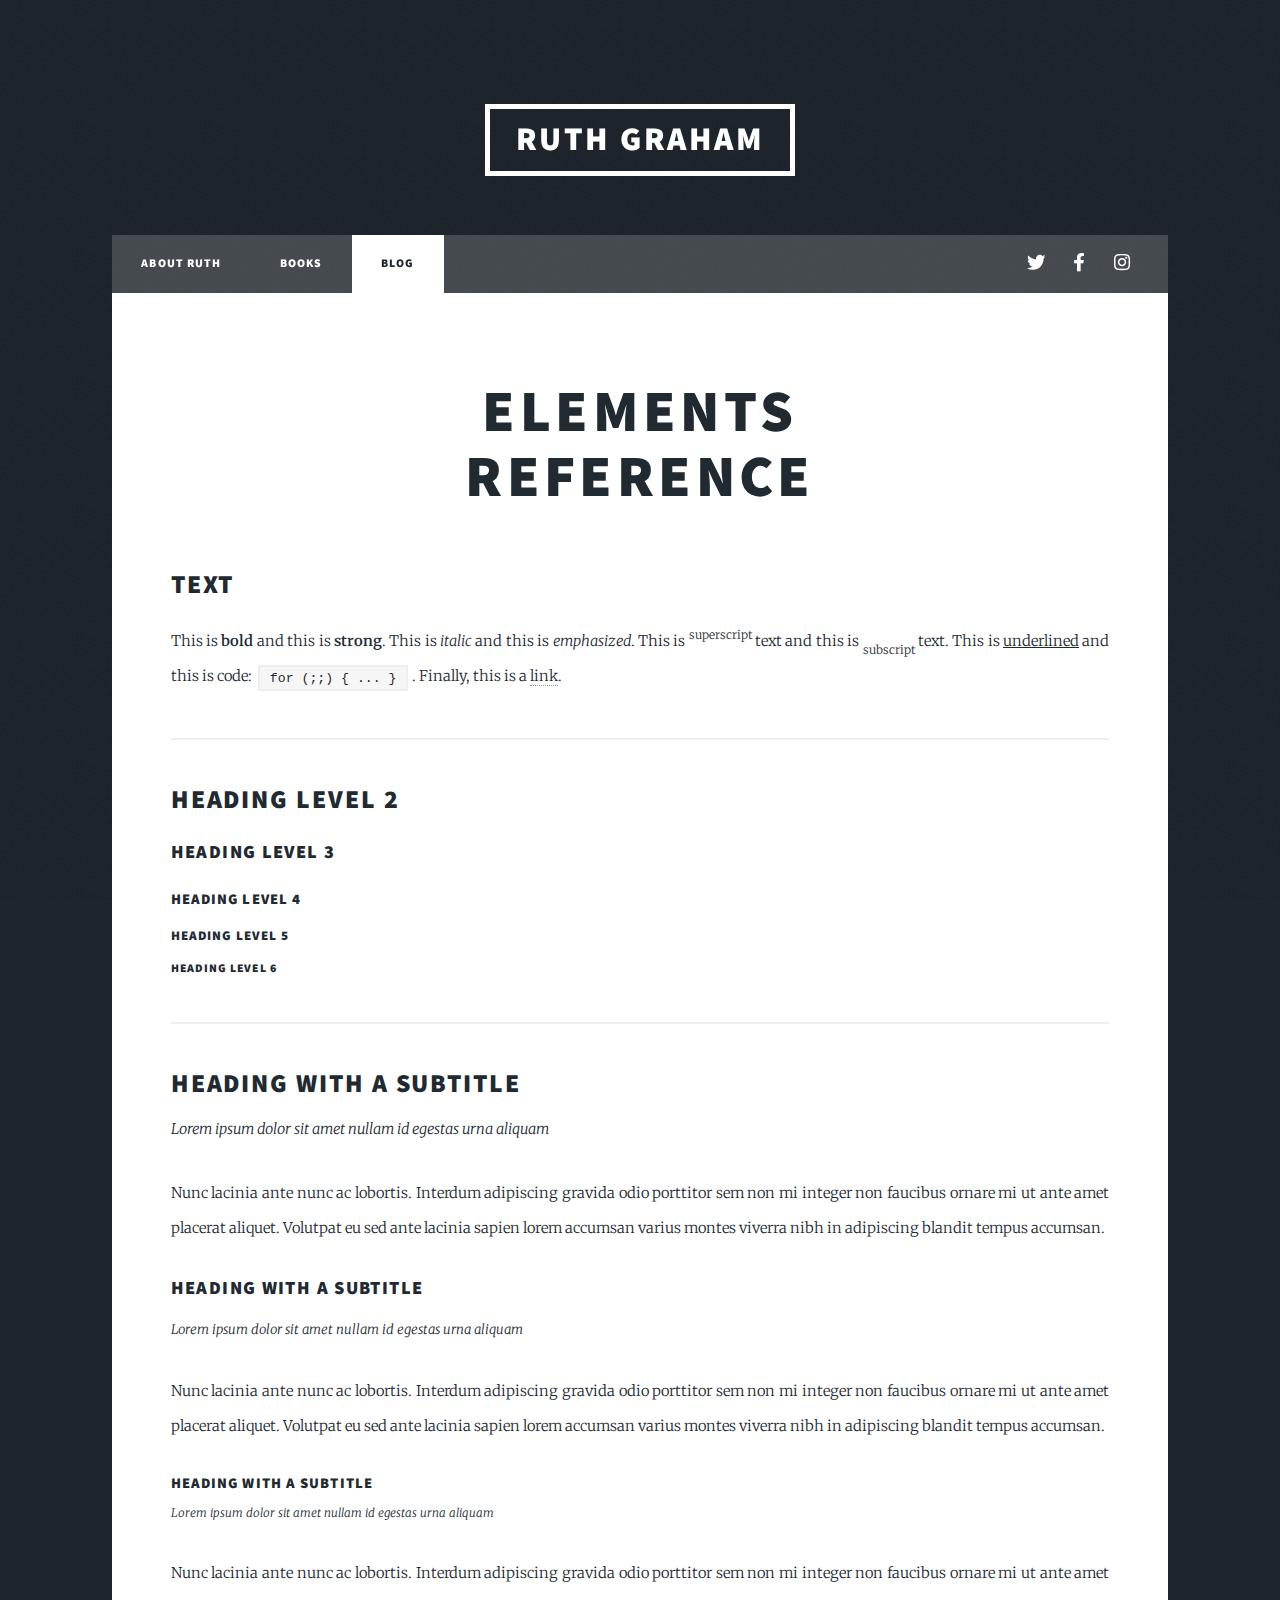
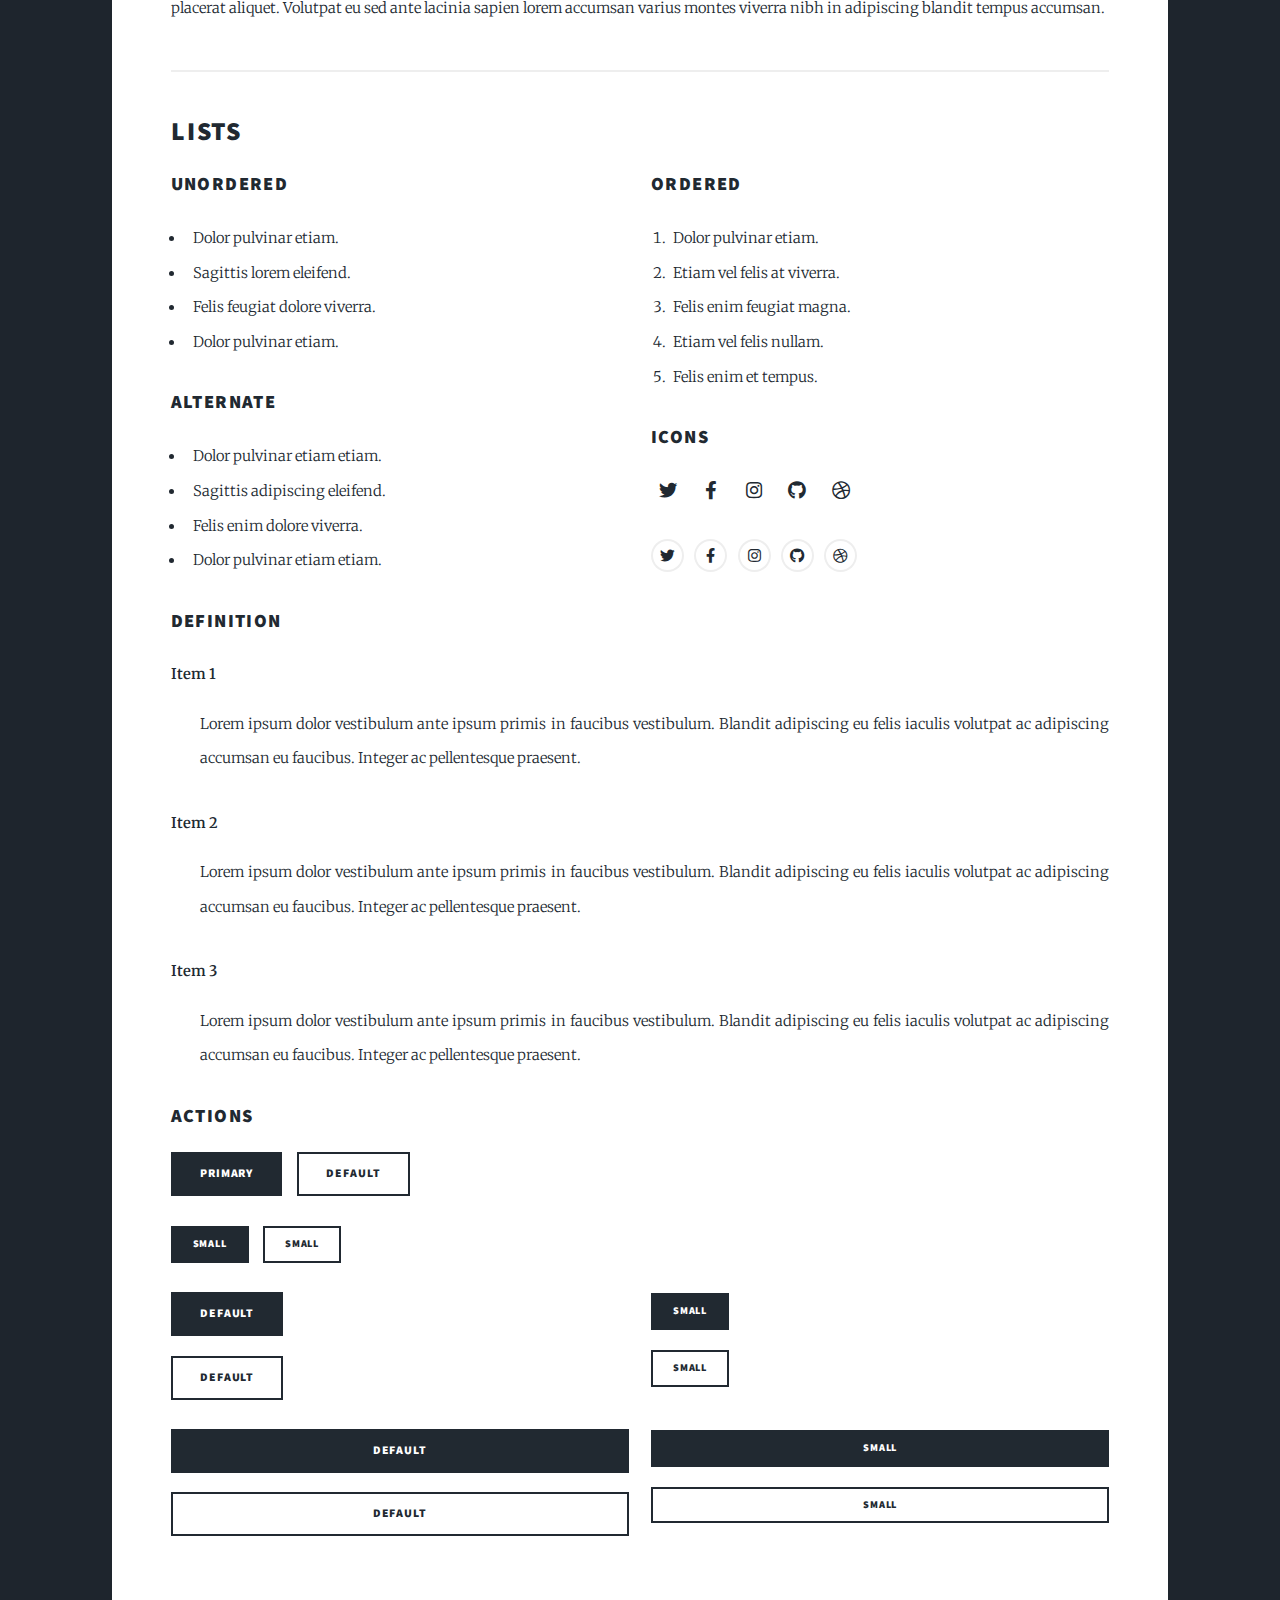
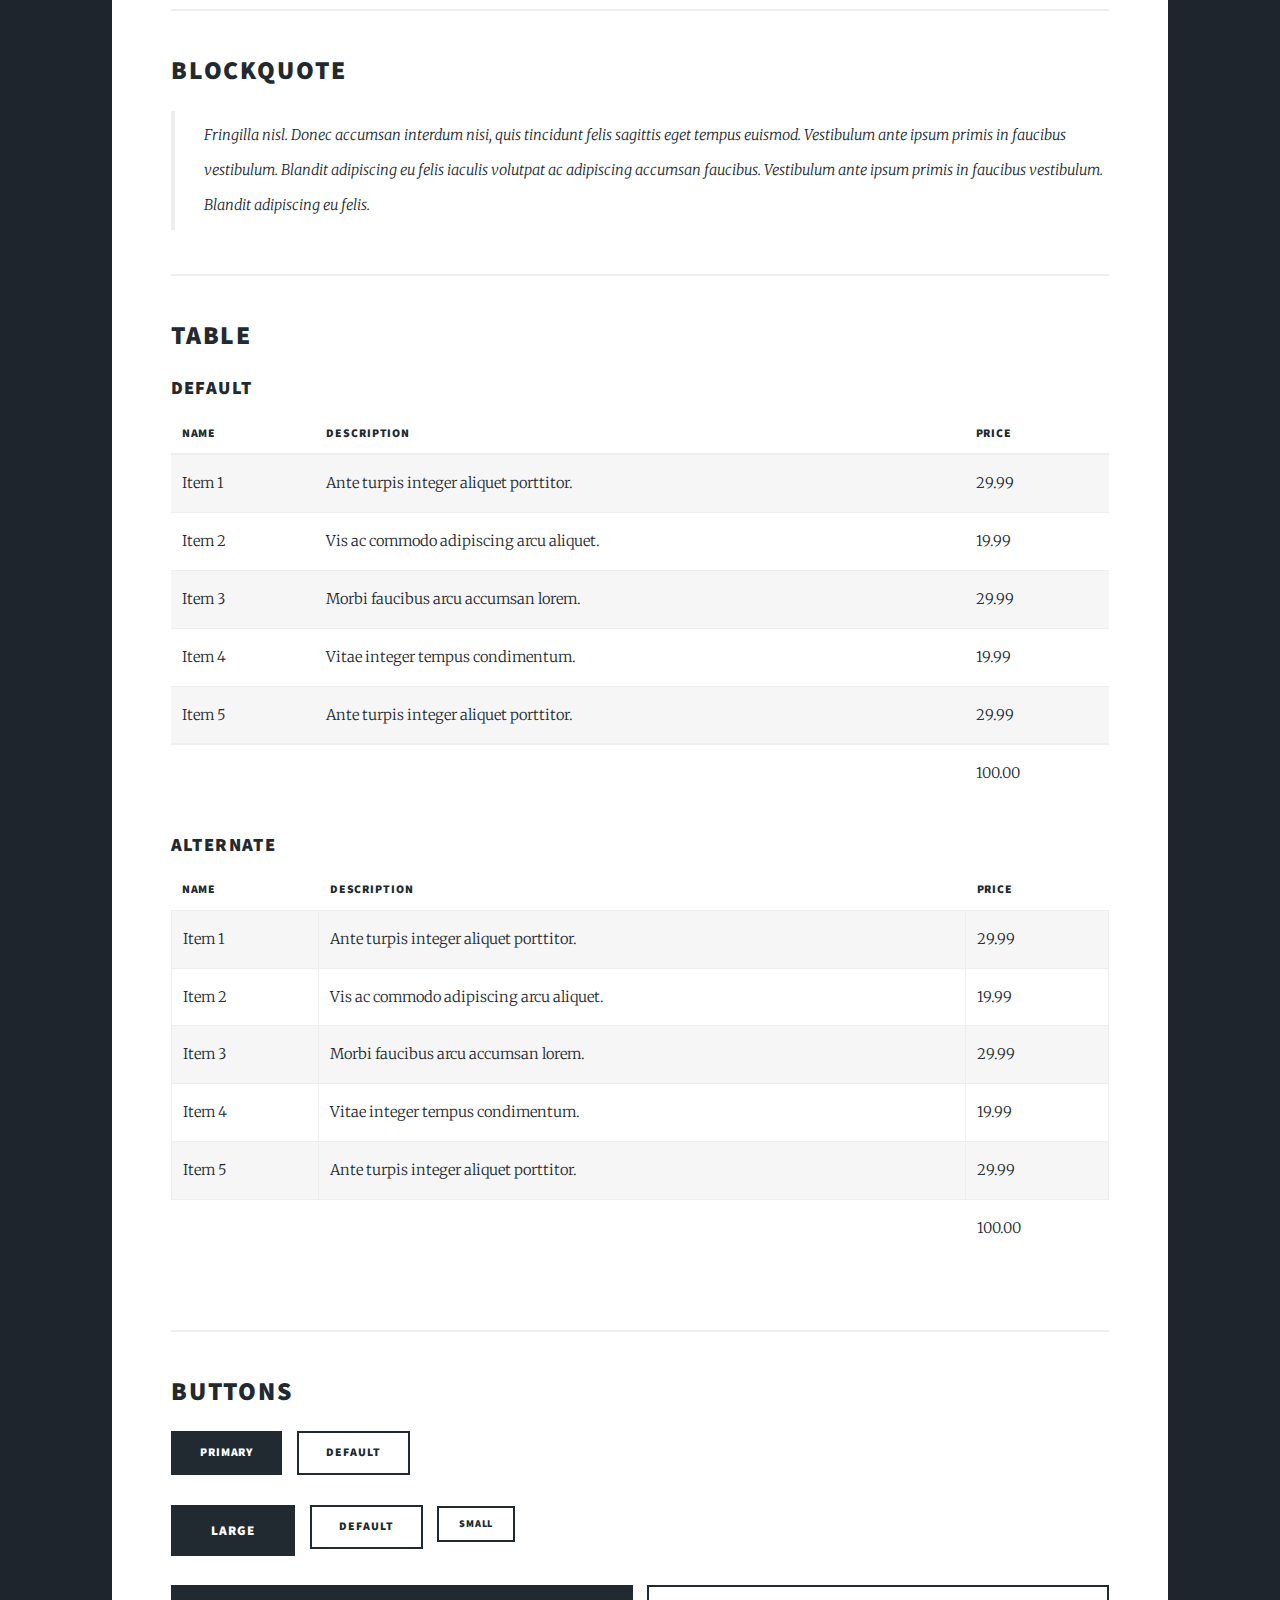
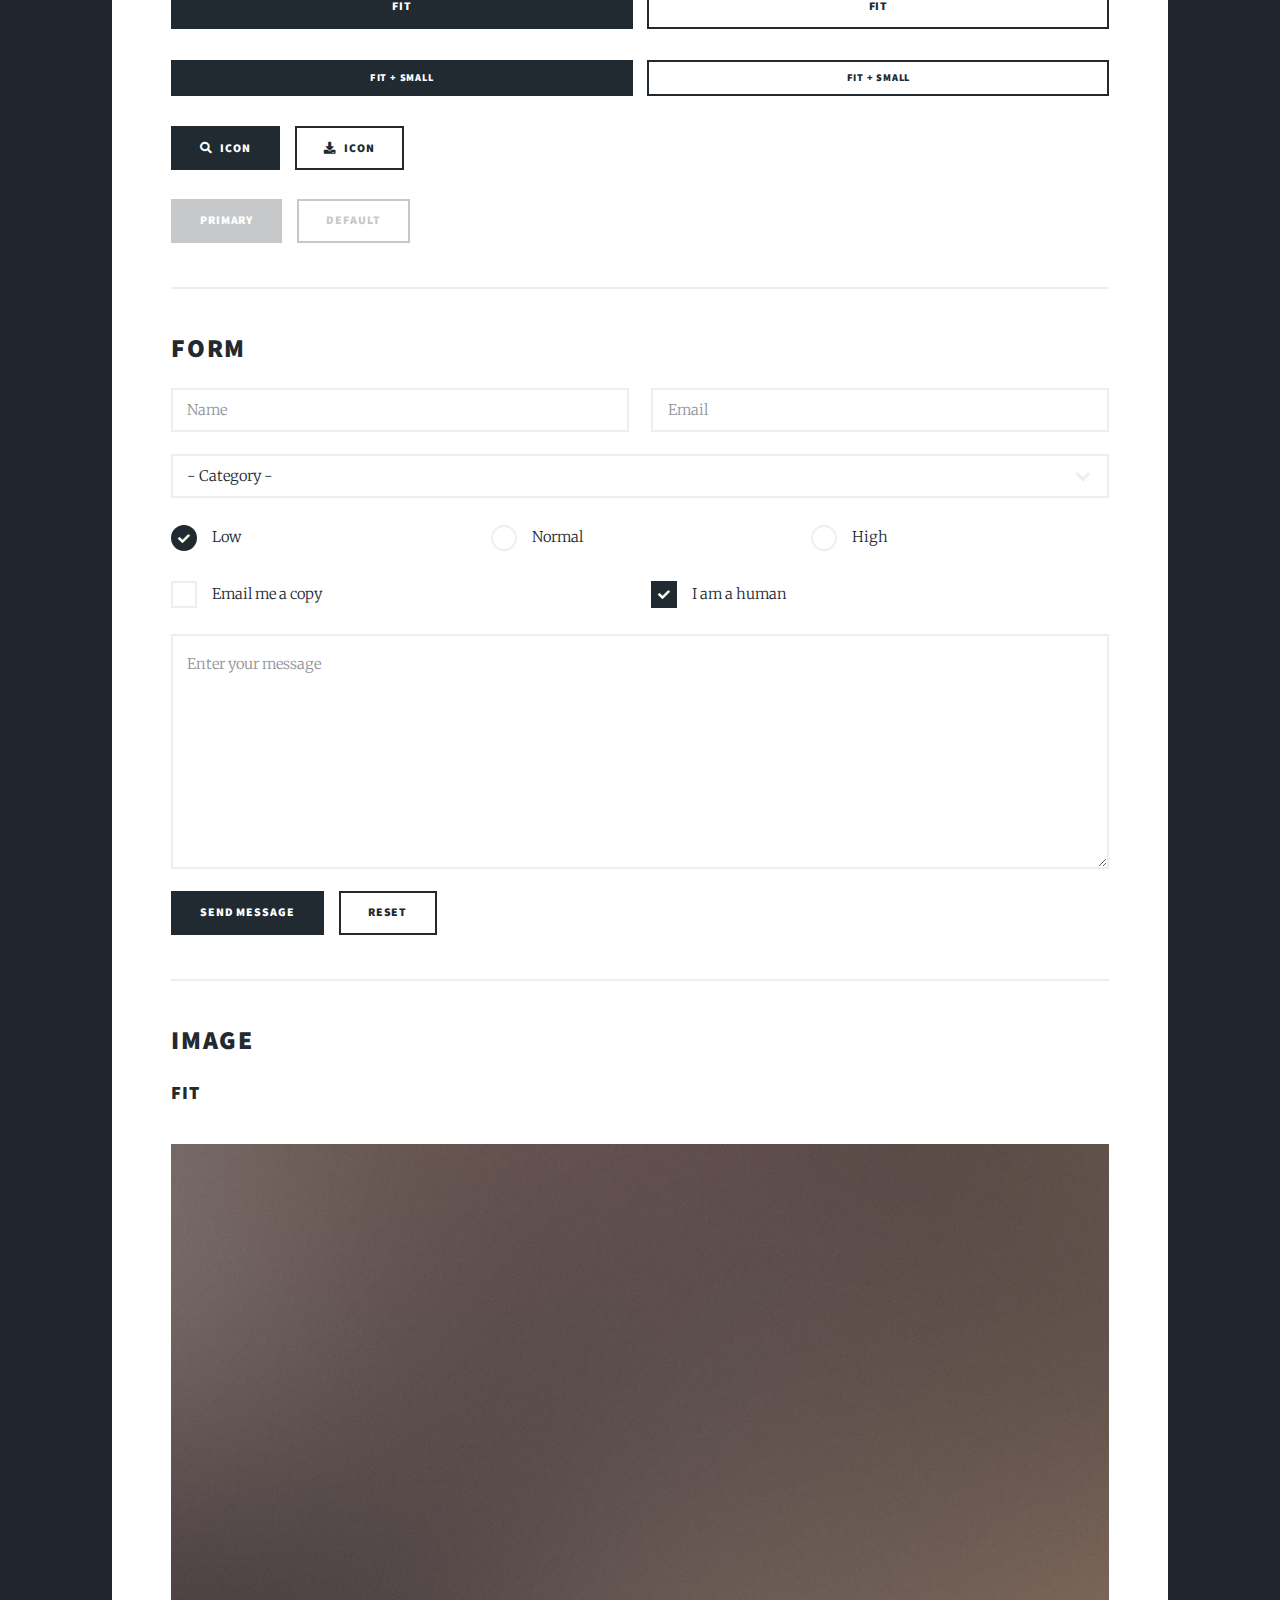
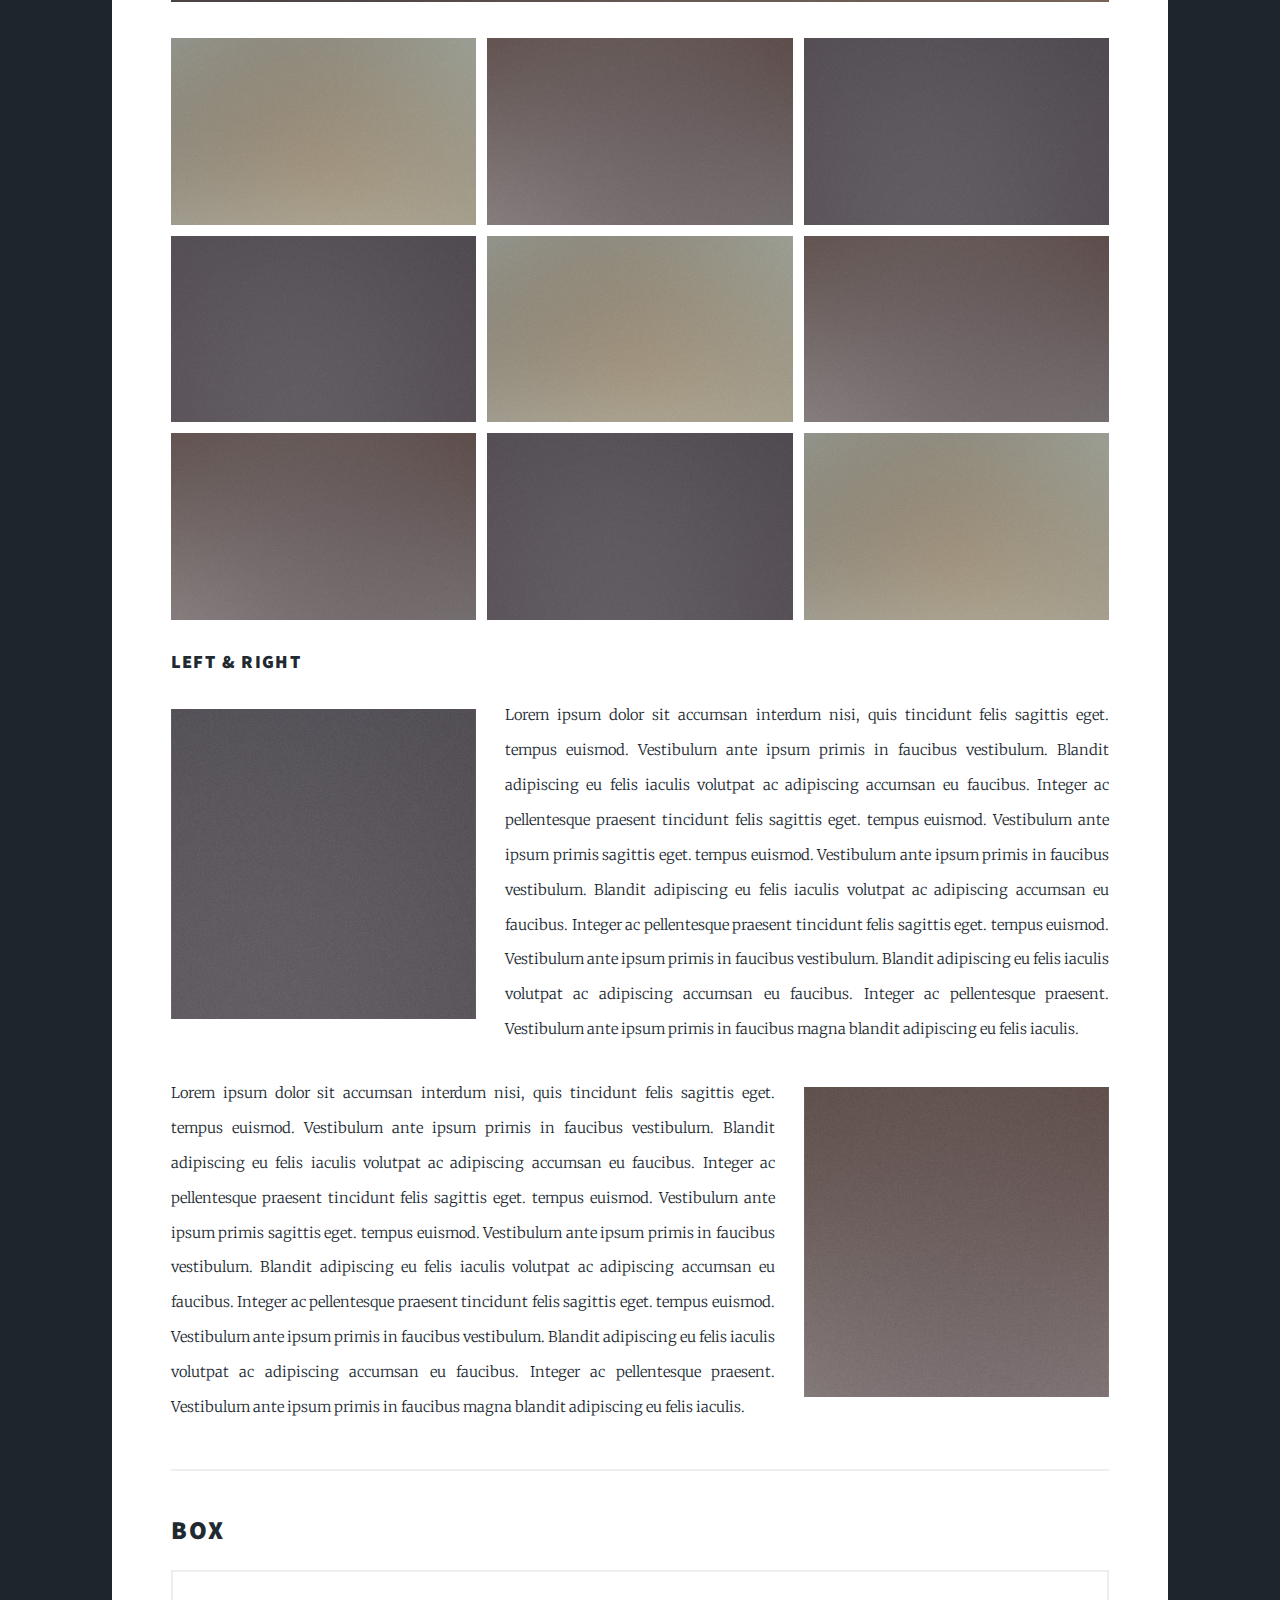
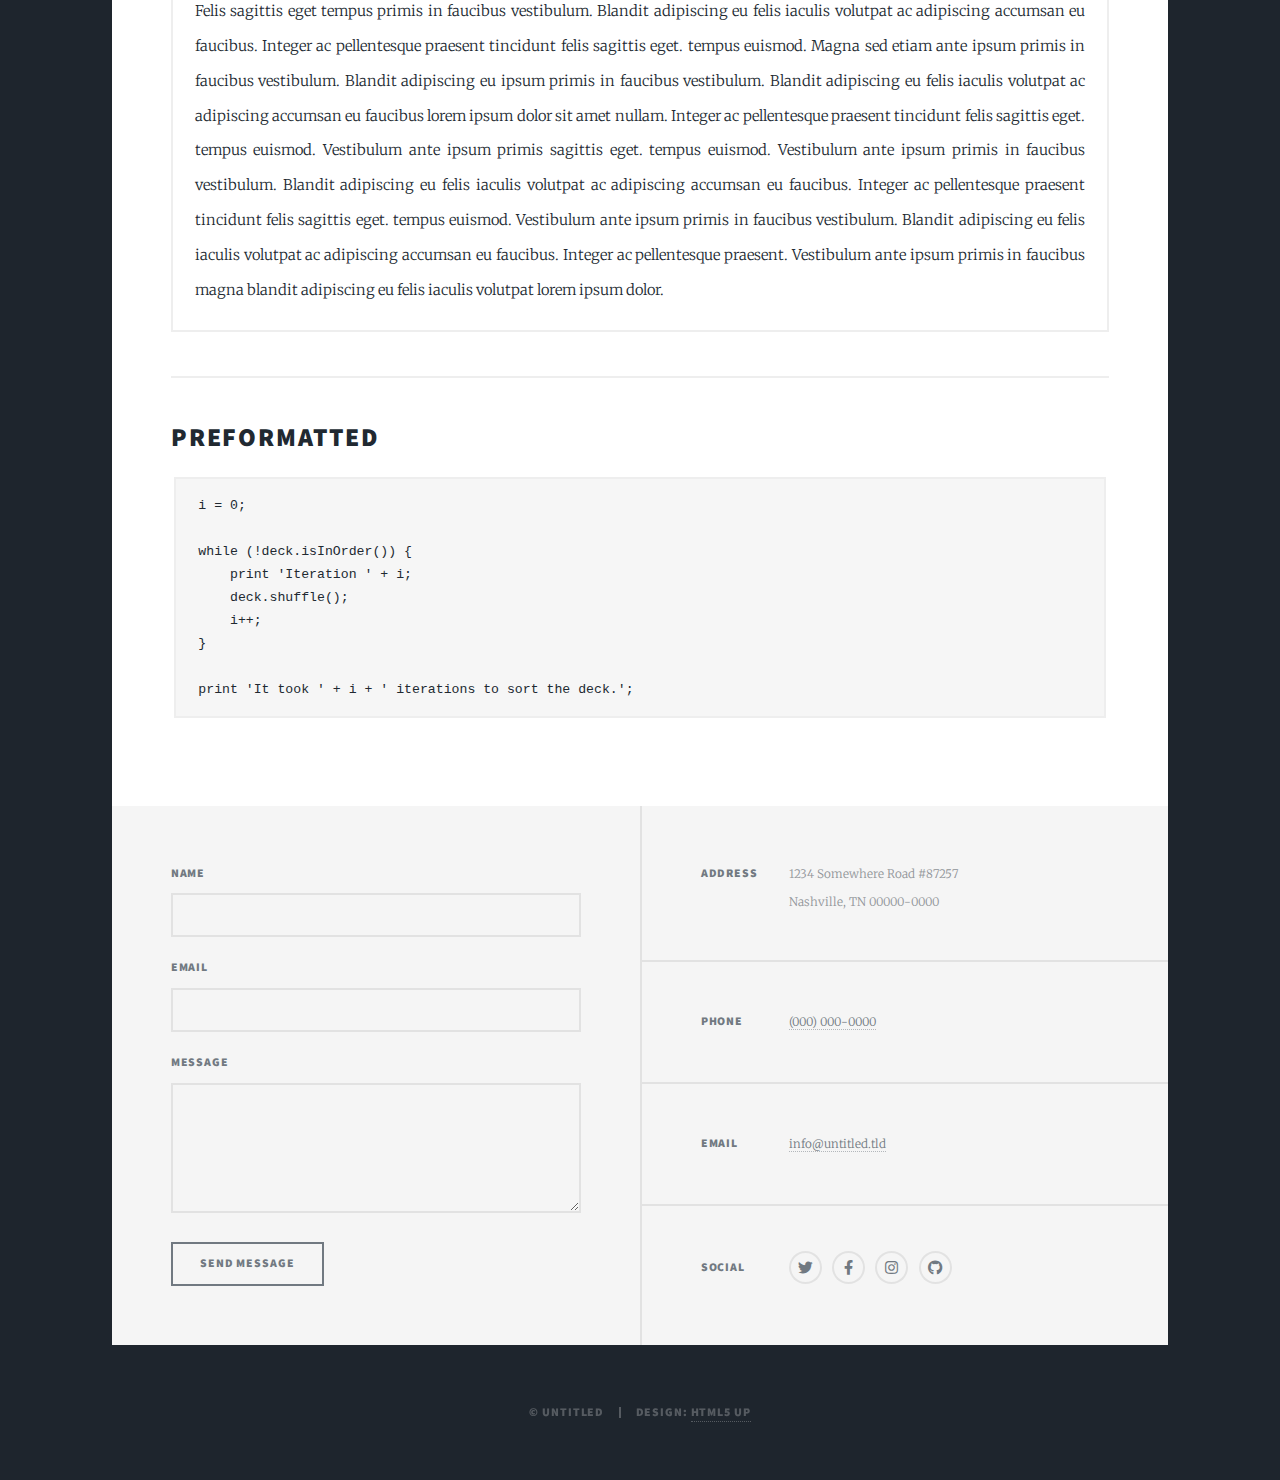
==== commit 78b71857: "new images" ====
--- a/blog.html
+++ b/blog.html
@@ -19,7 +19,7 @@
 
 				<!-- Header -->
 					<header id="header">
-						<a href="index.html" class="logo">Massively</a>
+						<a href="index.html" class="logo">Ruth Graham</a>
 					</header>
 
 				<!-- Nav -->
--- a/assets/css/main.css
+++ b/assets/css/main.css
@@ -3234,7 +3234,7 @@
 			width: 100%;
 			height: 100%;
 			background-color: #212931;
-			background-image: url("../../images/overlay.png"), linear-gradient(0deg, rgba(0, 0, 0, 0.1), rgba(0, 0, 0, 0.1)), url("../../images/floor2.jpg");
+			background-image: url("../../images/overlay.png"), linear-gradient(0deg, rgba(0, 0, 0, 0.1), rgba(0, 0, 0, 0.1)), url("../../images/homebg.jpg");
 			background-size: auto,								auto,														100% auto;
 			background-position: center,								center,														top center;
 			background-repeat: repeat,								no-repeat,													no-repeat;
